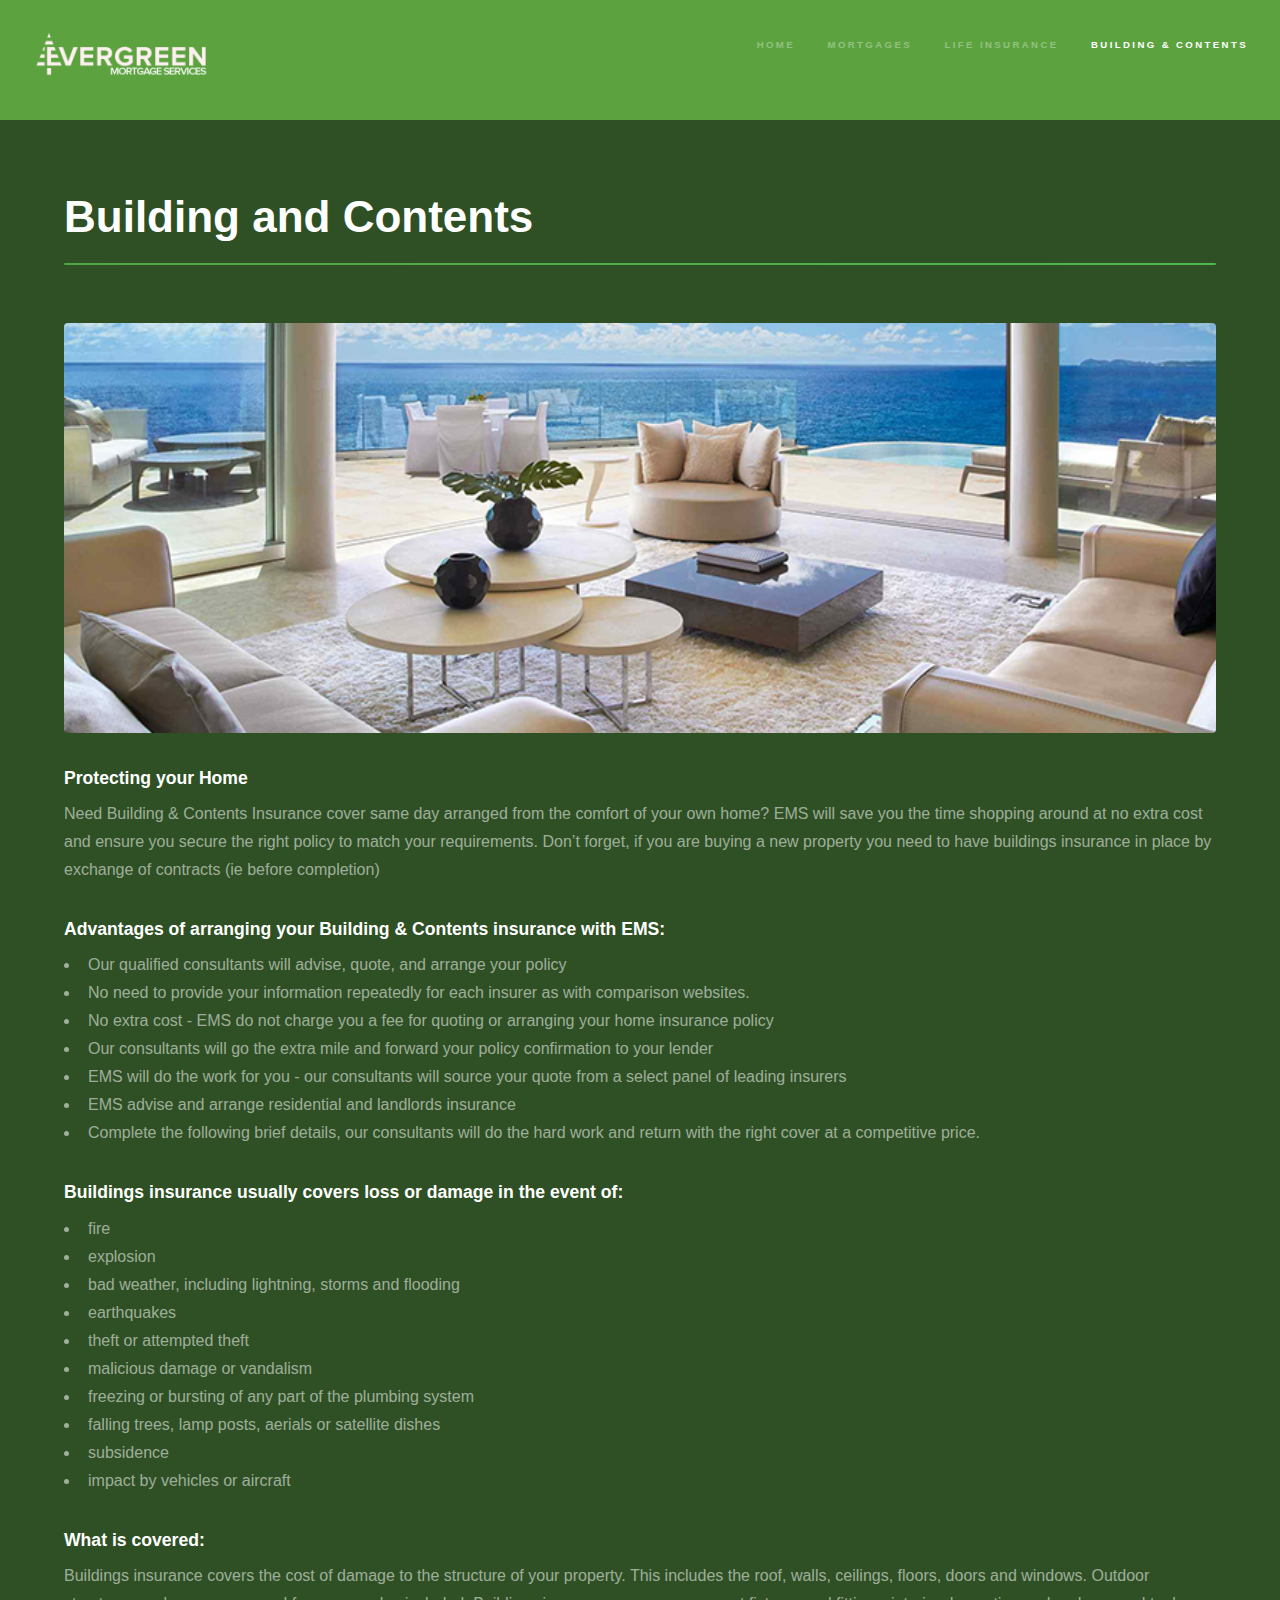
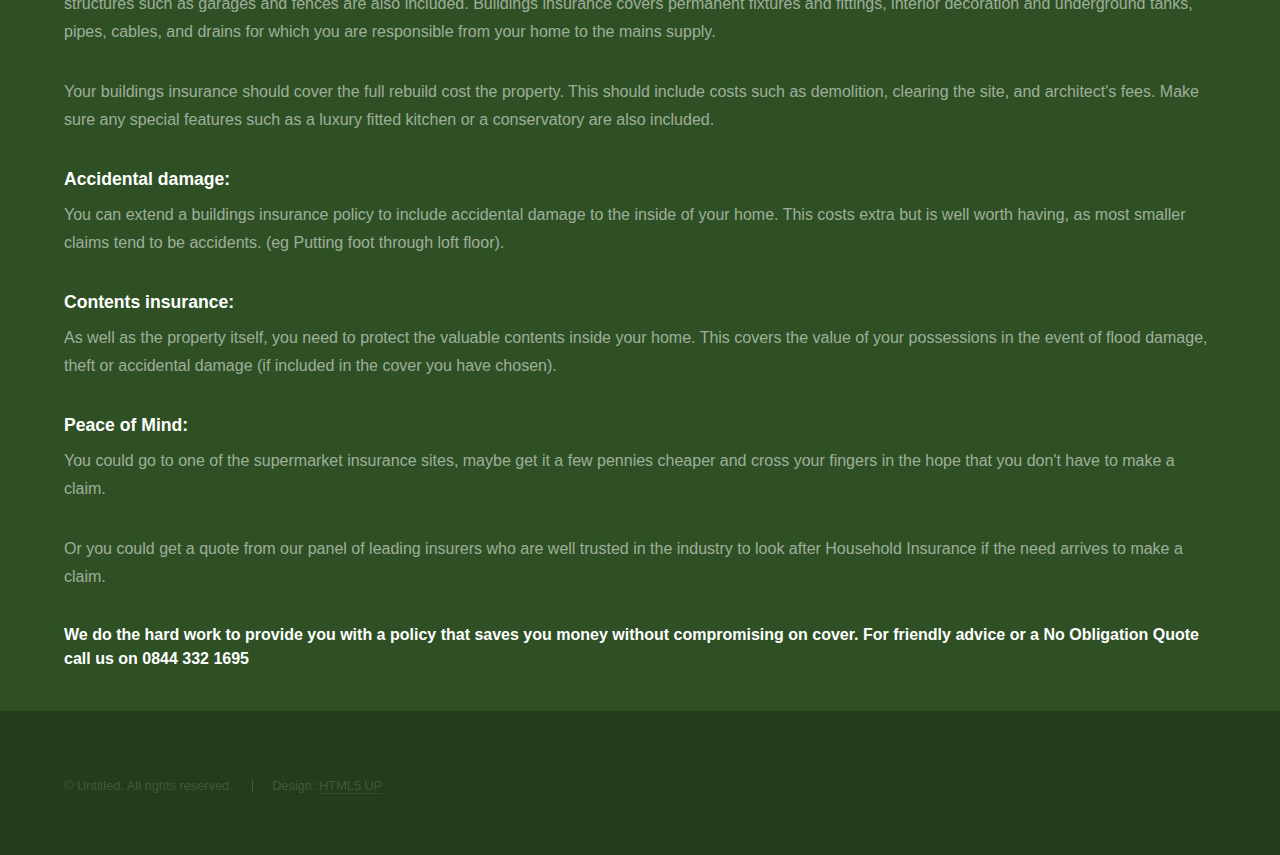
==== Building&contents.html @ db860b13 "Update to finished site" ====
<!DOCTYPE HTML>
<!--
	Hyperspace by HTML5 UP
	html5up.net | @ajlkn
	Free for personal and commercial use under the CCA 3.0 license (html5up.net/license)
-->
<html>
	<head>
		<title>Evergreenms - Mortgages</title>
		<meta charset="utf-8" />
		<meta name="viewport" content="width=device-width, initial-scale=1, user-scalable=no" />
		<link rel="stylesheet" href="assets/css/main.css" />
		<noscript><link rel="stylesheet" href="assets/css/noscript.css" /></noscript>
	</head>
	<body class="is-preload">

		<!-- Header -->
			<header id="header">
				<a href="index.html" class="title"><img src="images/Evergreenlogo.png"></a>
				<nav>
					<ul>
						<li><a href="index.html">Home</a></li>
						<li><a href="Mortgages.html">Mortgages</a></li>
						<li><a href="lifeinsurance.html">Life Insurance</a></li>
						<li><a href="Building&contents.html"  class="active">Building & Contents</a></li>
					</ul>
				</nav>
			</header>
 
		<!-- Wrapper -->
			<div id="wrapper">

				<!-- Main -->
					<section id="main" class="wrapper">
						<div class="inner">
							<h1 class="major">Building and Contents</h1>
							<span class="image fit"><img src="images/Buildingpic.jpg" alt="" /></span>
							<h3>Protecting your Home</h3>
							<p>Need Building & Contents Insurance cover same day arranged from the comfort of your own home?
							EMS will save you the time shopping around at no extra cost and ensure you secure the right policy to match your requirements.
							Don’t forget, if you are buying a new property you need to have buildings insurance in place by exchange of contracts (ie before completion)</p>
							<h3>Advantages of arranging your Building & Contents insurance with EMS:</h3>
							<ul>
								<li>Our qualified consultants will advise, quote, and arrange your policy</li>
								<li>No need to provide your information repeatedly for each insurer as with comparison websites.</li>
								<li>No extra cost - EMS do not charge you a fee for quoting or arranging your home insurance policy</li>
								<li>Our consultants will go the extra mile and forward your policy confirmation to your lender</li>
								<li>EMS will do the work for you - our consultants will source your quote from a select panel of leading insurers</li>
								<li>EMS advise and arrange residential and landlords insurance </li>
								<li>Complete the following brief details, our consultants will do the hard work and return with the right cover at a competitive price.</li>
							</ul>
							<h3>Buildings insurance usually covers loss or damage in the event of:</h3>
							<ul>
								<li>fire</li>
								<li>explosion</li>
								<li>bad weather, including lightning, storms and flooding</li>
								<li>earthquakes</li>
								<li>theft or attempted theft</li>
								<li>malicious damage or vandalism</li>
								<li>freezing or bursting of any part of the plumbing system</li>
								<li>falling trees, lamp posts, aerials or satellite dishes</li>
								<li>subsidence</li>
								<li>impact by vehicles or aircraft</li>
							</ul>
							<h3>What is covered:</h3>
							<p>Buildings insurance covers the cost of damage to the structure of your property. This includes the roof, walls, ceilings, floors, doors and windows. Outdoor structures such as garages and fences are also included.  Buildings insurance covers permanent fixtures and fittings, interior decoration and underground tanks, pipes, cables, and drains for which you are responsible from your home to the mains supply.</p>
							<p>Your buildings insurance should cover the full rebuild cost the property. This should include costs such as demolition, clearing the site, and architect's fees. Make sure any special features such as a luxury fitted kitchen or a conservatory are also included.</p>
							<h3>Accidental damage:</h3>
							<p>You can extend a buildings insurance policy to include accidental damage to the inside of your home. This costs extra but is well worth having, as most smaller claims tend to be accidents. (eg Putting foot through loft floor). </p>
							<h3>Contents insurance:</h3>
							<p>As well as the property itself, you need to protect the valuable contents inside your home. This covers the value of your possessions in the event of flood damage, theft or accidental damage (if included in the cover you have chosen).</p>
							<h3>Peace of Mind:</h3>
							<p>You could go to one of the supermarket insurance sites, maybe get it a few pennies cheaper and cross your fingers in the hope that you don't have to make a claim.</p>
							<p>Or you could get a quote from our panel of leading insurers who are well trusted in the industry to look after Household Insurance if the need arrives to make a claim.</p>
							<h4>We do the hard work to provide you with a policy that saves you money without compromising on cover. For friendly advice or a No Obligation Quote call us on 0844 332 1695</h4>
						</div>
					</section>

			</div>

		<!-- Footer -->
			<footer id="footer" class="wrapper alt">
				<div class="inner">
					<ul class="menu">
						<li>&copy; Untitled. All rights reserved.</li><li>Design: <a href="http://html5up.net">HTML5 UP</a></li>
					</ul>
				</div>
			</footer>

		<!-- Scripts -->
			<script src="assets/js/jquery.min.js"></script>
			<script src="assets/js/jquery.scrollex.min.js"></script>
			<script src="assets/js/jquery.scrolly.min.js"></script>
			<script src="assets/js/browser.min.js"></script>
			<script src="assets/js/breakpoints.min.js"></script>
			<script src="assets/js/util.js"></script>
			<script src="assets/js/main.js"></script>

	</body>
</html>
---- assets/css/main.css ----
@import url(fontawesome-all.min.css);

/*
	Hyperspace by HTML5 UP
	html5up.net | @ajlkn
	Free for personal and commercial use under the CCA 3.0 license (html5up.net/license)
*/

html, body, div, span, applet, object,
iframe, h1, h2, h3, h4, h5, h6, p, blockquote,
pre, a, abbr, acronym, address, big, cite,
code, del, dfn, em, img, ins, kbd, q, s, samp,
small, strike, strong, sub, sup, tt, var, b,
u, i, center, dl, dt, dd, ol, ul, li, fieldset,
form, label, legend, table, caption, tbody,
tfoot, thead, tr, th, td, article, aside,
canvas, details, embed, figure, figcaption,
footer, header, hgroup, menu, nav, output, ruby,
section, summary, time, mark, audio, video {
	margin: 0;
	padding: 0;
	border: 0;
	font-size: 100%;
	font: inherit;
	vertical-align: baseline;}

article, aside, details, figcaption, figure,
footer, header, hgroup, menu, nav, section {
	display: block;}

body {
	line-height: 1;
}

ol, ul {
	list-style: none;
}

blockquote, q {
	quotes: none;
}

	blockquote:before, blockquote:after, q:before, q:after {
		content: '';
		content: none;
	}

table {
	border-collapse: collapse;
	border-spacing: 0;
}

body {
	-webkit-text-size-adjust: none;
}

mark {
	background-color: transparent;
	color: inherit;
}

input::-moz-focus-inner {
	border: 0;
	padding: 0;
}

input, select, textarea {
	-moz-appearance: none;
	-webkit-appearance: none;
	-ms-appearance: none;
	appearance: none;
}

/* Basic */

	@-ms-viewport {
		width: device-width;
	}

	body {
		-ms-overflow-style: scrollbar;
	}

	@media screen and (max-width: 480px) {

		html, body {
			min-width: 320px;
		}

	}

	html {
		box-sizing: border-box;
	}

	*, *:before, *:after {
		box-sizing: inherit;
	}

	body {
		background: #2e5024;
	}

		body.is-preload *, body.is-preload *:before, body.is-preload *:after {
			-moz-animation: none !important;
			-webkit-animation: none !important;
			-ms-animation: none !important;
			animation: none !important;
			-moz-transition: none !important;
			-webkit-transition: none !important;
			-ms-transition: none !important;
			transition: none !important;
		}

/* Type */

	body, input, select, textarea {
		color: rgba(255, 255, 255, 0.55);
		font-family: Arial, Helvetica, sans-serif;
		font-size: 16.5pt;
		font-weight: normal;
		line-height: 1.75;
	}

		@media screen and (max-width: 1680px) {

			body, input, select, textarea {
				font-size: 13pt;
			}

		}

		@media screen and (max-width: 1280px) {

			body, input, select, textarea {
				font-size: 12pt;
			}

		}

		@media screen and (max-width: 360px) {

			body, input, select, textarea {
				font-size: 11pt;
			}

		}

	a {
		-moz-transition: color 0.2s ease, border-bottom-color 0.2s ease;
		-webkit-transition: color 0.2s ease, border-bottom-color 0.2s ease;
		-ms-transition: color 0.2s ease, border-bottom-color 0.2s ease;
		transition: color 0.2s ease, border-bottom-color 0.2s ease;
		border-bottom: dotted 1px rgba(255, 255, 255, 0.35);
		color: inherit;
		text-decoration: none;
	}

		a:hover {
			border-bottom-color: transparent;
			color: #ffffff;
		}

	strong, b {
		color: #ffffff;
		font-weight: bold;
	}

	em, i {
		font-style: italic;
	}

	p {
		margin: 0 0 2em 0;
	}

	h1, h2, h3, h4, h5, h6 {
		color: #ffffff;
		font-weight: bold;
		line-height: 1.5;
		margin: 0 0 0.5em 0;
	}

		h1 a, h2 a, h3 a, h4 a, h5 a, h6 a {
			color: inherit;
			text-decoration: none;
		}

	h1 {
		font-size: 2.75em;
	}

		h1.major {
			margin: 0 0 1.3em 0;
			position: relative;
			padding-bottom: 0.35em;
		}

			h1.major:after {
				background-image: -moz-linear-gradient(to right, #4ea642, #50b74e);
				background-image: -webkit-linear-gradient(to right, #4ea642, #50b74e);
				background-image: -ms-linear-gradient(to right, #4ea642,#50b74e);
				background-image: linear-gradient(to right, #4ea642, #50b74e);
				-moz-transition: max-width 0.2s ease;
				-webkit-transition: max-width 0.2s ease;
				-ms-transition: max-width 0.2s ease;
				transition: max-width 0.2s ease;
				border-radius: 0.2em;
				bottom: 0;
				content: '';
				height: 0.05em;
				position: absolute;
				right: 0;
				width: 100%;
			}

	h2 {
		font-size: 1.75em;
	}

	h3 {
		font-size: 1.1em;
	}

	h4 {
		font-size: 1em;
	}

	h5 {
		font-size: 0.8em;
	}

	h6 {
		font-size: 0.6em;
	}

	@media screen and (max-width: 736px) {

		h1 {
			font-size: 2em;
		}

		h2 {
			font-size: 1.25em;
		}

		h3 {
			font-size: 1em;
		}

		h4 {
			font-size: 0.8em;
		}

		h5 {
			font-size: 0.6em;
		}

		h6 {
			font-size: 0.6em;
		}

	}

	sub {
		font-size: 0.8em;
		position: relative;
		top: 0.5em;
	}

	sup {
		font-size: 0.8em;
		position: relative;
		top: -0.5em;
	}

	blockquote {
		border-left: solid 4px rgba(255, 255, 255, 0.15);
		font-style: italic;
		margin: 0 0 2em 0;
		padding: 0.5em 0 0.5em 2em;
	}

	code {
		background: rgba(255, 255, 255, 0.05);
		border-radius: 0.25em;
		border: solid 1px rgba(255, 255, 255, 0.15);
		font-family: "Courier New", monospace;
		font-size: 0.9em;
		margin: 0 0.25em;
		padding: 0.25em 0.65em;
	}

	pre {
		-webkit-overflow-scrolling: touch;
		font-family: "Courier New", monospace;
		font-size: 0.9em;
		margin: 0 0 2em 0;
	}

		pre code {
			display: block;
			line-height: 1.75em;
			padding: 1em 1.5em;
			overflow-x: auto;
		}

	hr {
		border: 0;
		border-bottom: solid 1px rgba(255, 255, 255, 0.15);
		margin: 2em 0;
	}

		hr.major {
			margin: 3em 0;
		}

	.align-left {
		text-align: left;
	}

	.align-center {
		text-align: center;
	}

	.align-right {
		text-align: right;
	}

/* Row */

	.row {
		display: flex;
		flex-wrap: wrap;
		box-sizing: border-box;
		align-items: stretch;
	}

		.row > * {
			box-sizing: border-box;
		}

		.row.gtr-uniform > * > :last-child {
			margin-bottom: 0;
		}

		.row.aln-left {
			justify-content: flex-start;
		}

		.row.aln-center {
			justify-content: center;
		}

		.row.aln-right {
			justify-content: flex-end;
		}

		.row.aln-top {
			align-items: flex-start;
		}

		.row.aln-middle {
			align-items: center;
		}

		.row.aln-bottom {
			align-items: flex-end;
		}

		.row > .imp {
			order: -1;
		}

		.row > .col-1 {
			width: 8.33333%;
		}

		.row > .off-1 {
			margin-left: 8.33333%;
		}

		.row > .col-2 {
			width: 16.66667%;
		}

		.row > .off-2 {
			margin-left: 16.66667%;
		}

		.row > .col-3 {
			width: 25%;
		}

		.row > .off-3 {
			margin-left: 25%;
		}

		.row > .col-4 {
			width: 33.33333%;
		}

		.row > .off-4 {
			margin-left: 33.33333%;
		}

		.row > .col-5 {
			width: 41.66667%;
		}

		.row > .off-5 {
			margin-left: 41.66667%;
		}

		.row > .col-6 {
			width: 50%;
		}

		.row > .off-6 {
			margin-left: 50%;
		}

		.row > .col-7 {
			width: 58.33333%;
		}

		.row > .off-7 {
			margin-left: 58.33333%;
		}

		.row > .col-8 {
			width: 66.66667%;
		}

		.row > .off-8 {
			margin-left: 66.66667%;
		}

		.row > .col-9 {
			width: 75%;
		}

		.row > .off-9 {
			margin-left: 75%;
		}

		.row > .col-10 {
			width: 83.33333%;
		}

		.row > .off-10 {
			margin-left: 83.33333%;
		}

		.row > .col-11 {
			width: 91.66667%;
		}

		.row > .off-11 {
			margin-left: 91.66667%;
		}

		.row > .col-12 {
			width: 100%;
		}

		.row > .off-12 {
			margin-left: 100%;
		}

		.row.gtr-0 {
			margin-top: 0;
			margin-left: 0em;
		}

			.row.gtr-0 > * {
				padding: 0 0 0 0em;
			}

			.row.gtr-0.gtr-uniform {
				margin-top: 0em;
			}

				.row.gtr-0.gtr-uniform > * {
					padding-top: 0em;
				}

		.row.gtr-25 {
			margin-top: 0;
			margin-left: -0.375em;
		}

			.row.gtr-25 > * {
				padding: 0 0 0 0.375em;
			}

			.row.gtr-25.gtr-uniform {
				margin-top: -0.375em;
			}

				.row.gtr-25.gtr-uniform > * {
					padding-top: 0.375em;
				}

		.row.gtr-50 {
			margin-top: 0;
			margin-left: -0.75em;
		}

			.row.gtr-50 > * {
				padding: 0 0 0 0.75em;
			}

			.row.gtr-50.gtr-uniform {
				margin-top: -0.75em;
			}

				.row.gtr-50.gtr-uniform > * {
					padding-top: 0.75em;
				}

		.row {
			margin-top: 0;
			margin-left: -1.5em;
		}

			.row > * {
				padding: 0 0 0 1.5em;
			}

			.row.gtr-uniform {
				margin-top: -1.5em;
			}

				.row.gtr-uniform > * {
					padding-top: 1.5em;
				}

		.row.gtr-150 {
			margin-top: 0;
			margin-left: -2.25em;
		}

			.row.gtr-150 > * {
				padding: 0 0 0 2.25em;
			}

			.row.gtr-150.gtr-uniform {
				margin-top: -2.25em;
			}

				.row.gtr-150.gtr-uniform > * {
					padding-top: 2.25em;
				}

		.row.gtr-200 {
			margin-top: 0;
			margin-left: -3em;
		}

			.row.gtr-200 > * {
				padding: 0 0 0 3em;
			}

			.row.gtr-200.gtr-uniform {
				margin-top: -3em;
			}

				.row.gtr-200.gtr-uniform > * {
					padding-top: 3em;
				}

		@media screen and (max-width: 1680px) {

			.row {
				display: flex;
				flex-wrap: wrap;
				box-sizing: border-box;
				align-items: stretch;
			}

				.row > * {
					box-sizing: border-box;
				}

				.row.gtr-uniform > * > :last-child {
					margin-bottom: 0;
				}

				.row.aln-left {
					justify-content: flex-start;
				}

				.row.aln-center {
					justify-content: center;
				}

				.row.aln-right {
					justify-content: flex-end;
				}

				.row.aln-top {
					align-items: flex-start;
				}

				.row.aln-middle {
					align-items: center;
				}

				.row.aln-bottom {
					align-items: flex-end;
				}

				.row > .imp-xlarge {
					order: -1;
				}

				.row > .col-1-xlarge {
					width: 8.33333%;
				}

				.row > .off-1-xlarge {
					margin-left: 8.33333%;
				}

				.row > .col-2-xlarge {
					width: 16.66667%;
				}

				.row > .off-2-xlarge {
					margin-left: 16.66667%;
				}

				.row > .col-3-xlarge {
					width: 25%;
				}

				.row > .off-3-xlarge {
					margin-left: 25%;
				}

				.row > .col-4-xlarge {
					width: 33.33333%;
				}

				.row > .off-4-xlarge {
					margin-left: 33.33333%;
				}

				.row > .col-5-xlarge {
					width: 41.66667%;
				}

				.row > .off-5-xlarge {
					margin-left: 41.66667%;
				}

				.row > .col-6-xlarge {
					width: 50%;
				}

				.row > .off-6-xlarge {
					margin-left: 50%;
				}

				.row > .col-7-xlarge {
					width: 58.33333%;
				}

				.row > .off-7-xlarge {
					margin-left: 58.33333%;
				}

				.row > .col-8-xlarge {
					width: 66.66667%;
				}

				.row > .off-8-xlarge {
					margin-left: 66.66667%;
				}

				.row > .col-9-xlarge {
					width: 75%;
				}

				.row > .off-9-xlarge {
					margin-left: 75%;
				}

				.row > .col-10-xlarge {
					width: 83.33333%;
				}

				.row > .off-10-xlarge {
					margin-left: 83.33333%;
				}

				.row > .col-11-xlarge {
					width: 91.66667%;
				}

				.row > .off-11-xlarge {
					margin-left: 91.66667%;
				}

				.row > .col-12-xlarge {
					width: 100%;
				}

				.row > .off-12-xlarge {
					margin-left: 100%;
				}

				.row.gtr-0 {
					margin-top: 0;
					margin-left: 0em;
				}

					.row.gtr-0 > * {
						padding: 0 0 0 0em;
					}

					.row.gtr-0.gtr-uniform {
						margin-top: 0em;
					}

						.row.gtr-0.gtr-uniform > * {
							padding-top: 0em;
						}

				.row.gtr-25 {
					margin-top: 0;
					margin-left: -0.375em;
				}

					.row.gtr-25 > * {
						padding: 0 0 0 0.375em;
					}

					.row.gtr-25.gtr-uniform {
						margin-top: -0.375em;
					}

						.row.gtr-25.gtr-uniform > * {
							padding-top: 0.375em;
						}

				.row.gtr-50 {
					margin-top: 0;
					margin-left: -0.75em;
				}

					.row.gtr-50 > * {
						padding: 0 0 0 0.75em;
					}

					.row.gtr-50.gtr-uniform {
						margin-top: -0.75em;
					}

						.row.gtr-50.gtr-uniform > * {
							padding-top: 0.75em;
						}

				.row {
					margin-top: 0;
					margin-left: -1.5em;
				}

					.row > * {
						padding: 0 0 0 1.5em;
					}

					.row.gtr-uniform {
						margin-top: -1.5em;
					}

						.row.gtr-uniform > * {
							padding-top: 1.5em;
						}

				.row.gtr-150 {
					margin-top: 0;
					margin-left: -2.25em;
				}

					.row.gtr-150 > * {
						padding: 0 0 0 2.25em;
					}

					.row.gtr-150.gtr-uniform {
						margin-top: -2.25em;
					}

						.row.gtr-150.gtr-uniform > * {
							padding-top: 2.25em;
						}

				.row.gtr-200 {
					margin-top: 0;
					margin-left: -3em;
				}

					.row.gtr-200 > * {
						padding: 0 0 0 3em;
					}

					.row.gtr-200.gtr-uniform {
						margin-top: -3em;
					}

						.row.gtr-200.gtr-uniform > * {
							padding-top: 3em;
						}

		}

		@media screen and (max-width: 1280px) {

			.row {
				display: flex;
				flex-wrap: wrap;
				box-sizing: border-box;
				align-items: stretch;
			}

				.row > * {
					box-sizing: border-box;
				}

				.row.gtr-uniform > * > :last-child {
					margin-bottom: 0;
				}

				.row.aln-left {
					justify-content: flex-start;
				}

				.row.aln-center {
					justify-content: center;
				}

				.row.aln-right {
					justify-content: flex-end;
				}

				.row.aln-top {
					align-items: flex-start;
				}

				.row.aln-middle {
					align-items: center;
				}

				.row.aln-bottom {
					align-items: flex-end;
				}

				.row > .imp-large {
					order: -1;
				}

				.row > .col-1-large {
					width: 8.33333%;
				}

				.row > .off-1-large {
					margin-left: 8.33333%;
				}

				.row > .col-2-large {
					width: 16.66667%;
				}

				.row > .off-2-large {
					margin-left: 16.66667%;
				}

				.row > .col-3-large {
					width: 25%;
				}

				.row > .off-3-large {
					margin-left: 25%;
				}

				.row > .col-4-large {
					width: 33.33333%;
				}

				.row > .off-4-large {
					margin-left: 33.33333%;
				}

				.row > .col-5-large {
					width: 41.66667%;
				}

				.row > .off-5-large {
					margin-left: 41.66667%;
				}

				.row > .col-6-large {
					width: 50%;
				}

				.row > .off-6-large {
					margin-left: 50%;
				}

				.row > .col-7-large {
					width: 58.33333%;
				}

				.row > .off-7-large {
					margin-left: 58.33333%;
				}

				.row > .col-8-large {
					width: 66.66667%;
				}

				.row > .off-8-large {
					margin-left: 66.66667%;
				}

				.row > .col-9-large {
					width: 75%;
				}

				.row > .off-9-large {
					margin-left: 75%;
				}

				.row > .col-10-large {
					width: 83.33333%;
				}

				.row > .off-10-large {
					margin-left: 83.33333%;
				}

				.row > .col-11-large {
					width: 91.66667%;
				}

				.row > .off-11-large {
					margin-left: 91.66667%;
				}

				.row > .col-12-large {
					width: 100%;
				}

				.row > .off-12-large {
					margin-left: 100%;
				}

				.row.gtr-0 {
					margin-top: 0;
					margin-left: 0em;
				}

					.row.gtr-0 > * {
						padding: 0 0 0 0em;
					}

					.row.gtr-0.gtr-uniform {
						margin-top: 0em;
					}

						.row.gtr-0.gtr-uniform > * {
							padding-top: 0em;
						}

				.row.gtr-25 {
					margin-top: 0;
					margin-left: -0.375em;
				}

					.row.gtr-25 > * {
						padding: 0 0 0 0.375em;
					}

					.row.gtr-25.gtr-uniform {
						margin-top: -0.375em;
					}

						.row.gtr-25.gtr-uniform > * {
							padding-top: 0.375em;
						}

				.row.gtr-50 {
					margin-top: 0;
					margin-left: -0.75em;
				}

					.row.gtr-50 > * {
						padding: 0 0 0 0.75em;
					}

					.row.gtr-50.gtr-uniform {
						margin-top: -0.75em;
					}

						.row.gtr-50.gtr-uniform > * {
							padding-top: 0.75em;
						}

				.row {
					margin-top: 0;
					margin-left: -1.5em;
				}

					.row > * {
						padding: 0 0 0 1.5em;
					}

					.row.gtr-uniform {
						margin-top: -1.5em;
					}

						.row.gtr-uniform > * {
							padding-top: 1.5em;
						}

				.row.gtr-150 {
					margin-top: 0;
					margin-left: -2.25em;
				}

					.row.gtr-150 > * {
						padding: 0 0 0 2.25em;
					}

					.row.gtr-150.gtr-uniform {
						margin-top: -2.25em;
					}

						.row.gtr-150.gtr-uniform > * {
							padding-top: 2.25em;
						}

				.row.gtr-200 {
					margin-top: 0;
					margin-left: -3em;
				}

					.row.gtr-200 > * {
						padding: 0 0 0 3em;
					}

					.row.gtr-200.gtr-uniform {
						margin-top: -3em;
					}

						.row.gtr-200.gtr-uniform > * {
							padding-top: 3em;
						}

		}

		@media screen and (max-width: 980px) {

			.row {
				display: flex;
				flex-wrap: wrap;
				box-sizing: border-box;
				align-items: stretch;
			}

				.row > * {
					box-sizing: border-box;
				}

				.row.gtr-uniform > * > :last-child {
					margin-bottom: 0;
				}

				.row.aln-left {
					justify-content: flex-start;
				}

				.row.aln-center {
					justify-content: center;
				}

				.row.aln-right {
					justify-content: flex-end;
				}

				.row.aln-top {
					align-items: flex-start;
				}

				.row.aln-middle {
					align-items: center;
				}

				.row.aln-bottom {
					align-items: flex-end;
				}

				.row > .imp-medium {
					order: -1;
				}

				.row > .col-1-medium {
					width: 8.33333%;
				}

				.row > .off-1-medium {
					margin-left: 8.33333%;
				}

				.row > .col-2-medium {
					width: 16.66667%;
				}

				.row > .off-2-medium {
					margin-left: 16.66667%;
				}

				.row > .col-3-medium {
					width: 25%;
				}

				.row > .off-3-medium {
					margin-left: 25%;
				}

				.row > .col-4-medium {
					width: 33.33333%;
				}

				.row > .off-4-medium {
					margin-left: 33.33333%;
				}

				.row > .col-5-medium {
					width: 41.66667%;
				}

				.row > .off-5-medium {
					margin-left: 41.66667%;
				}

				.row > .col-6-medium {
					width: 50%;
				}

				.row > .off-6-medium {
					margin-left: 50%;
				}

				.row > .col-7-medium {
					width: 58.33333%;
				}

				.row > .off-7-medium {
					margin-left: 58.33333%;
				}

				.row > .col-8-medium {
					width: 66.66667%;
				}

				.row > .off-8-medium {
					margin-left: 66.66667%;
				}

				.row > .col-9-medium {
					width: 75%;
				}

				.row > .off-9-medium {
					margin-left: 75%;
				}

				.row > .col-10-medium {
					width: 83.33333%;
				}

				.row > .off-10-medium {
					margin-left: 83.33333%;
				}

				.row > .col-11-medium {
					width: 91.66667%;
				}

				.row > .off-11-medium {
					margin-left: 91.66667%;
				}

				.row > .col-12-medium {
					width: 100%;
				}

				.row > .off-12-medium {
					margin-left: 100%;
				}

				.row.gtr-0 {
					margin-top: 0;
					margin-left: 0em;
				}

					.row.gtr-0 > * {
						padding: 0 0 0 0em;
					}

					.row.gtr-0.gtr-uniform {
						margin-top: 0em;
					}

						.row.gtr-0.gtr-uniform > * {
							padding-top: 0em;
						}

				.row.gtr-25 {
					margin-top: 0;
					margin-left: -0.375em;
				}

					.row.gtr-25 > * {
						padding: 0 0 0 0.375em;
					}

					.row.gtr-25.gtr-uniform {
						margin-top: -0.375em;
					}

						.row.gtr-25.gtr-uniform > * {
							padding-top: 0.375em;
						}

				.row.gtr-50 {
					margin-top: 0;
					margin-left: -0.75em;
				}

					.row.gtr-50 > * {
						padding: 0 0 0 0.75em;
					}

					.row.gtr-50.gtr-uniform {
						margin-top: -0.75em;
					}

						.row.gtr-50.gtr-uniform > * {
							padding-top: 0.75em;
						}

				.row {
					margin-top: 0;
					margin-left: -1.5em;
				}

					.row > * {
						padding: 0 0 0 1.5em;
					}

					.row.gtr-uniform {
						margin-top: -1.5em;
					}

						.row.gtr-uniform > * {
							padding-top: 1.5em;
						}

				.row.gtr-150 {
					margin-top: 0;
					margin-left: -2.25em;
				}

					.row.gtr-150 > * {
						padding: 0 0 0 2.25em;
					}

					.row.gtr-150.gtr-uniform {
						margin-top: -2.25em;
					}

						.row.gtr-150.gtr-uniform > * {
							padding-top: 2.25em;
						}

				.row.gtr-200 {
					margin-top: 0;
					margin-left: -3em;
				}

					.row.gtr-200 > * {
						padding: 0 0 0 3em;
					}

					.row.gtr-200.gtr-uniform {
						margin-top: -3em;
					}

						.row.gtr-200.gtr-uniform > * {
							padding-top: 3em;
						}

		}

		@media screen and (max-width: 736px) {

			.row {
				display: flex;
				flex-wrap: wrap;
				box-sizing: border-box;
				align-items: stretch;
			}

				.row > * {
					box-sizing: border-box;
				}

				.row.gtr-uniform > * > :last-child {
					margin-bottom: 0;
				}

				.row.aln-left {
					justify-content: flex-start;
				}

				.row.aln-center {
					justify-content: center;
				}

				.row.aln-right {
					justify-content: flex-end;
				}

				.row.aln-top {
					align-items: flex-start;
				}

				.row.aln-middle {
					align-items: center;
				}

				.row.aln-bottom {
					align-items: flex-end;
				}

				.row > .imp-small {
					order: -1;
				}

				.row > .col-1-small {
					width: 8.33333%;
				}

				.row > .off-1-small {
					margin-left: 8.33333%;
				}

				.row > .col-2-small {
					width: 16.66667%;
				}

				.row > .off-2-small {
					margin-left: 16.66667%;
				}

				.row > .col-3-small {
					width: 25%;
				}

				.row > .off-3-small {
					margin-left: 25%;
				}

				.row > .col-4-small {
					width: 33.33333%;
				}

				.row > .off-4-small {
					margin-left: 33.33333%;
				}

				.row > .col-5-small {
					width: 41.66667%;
				}

				.row > .off-5-small {
					margin-left: 41.66667%;
				}

				.row > .col-6-small {
					width: 50%;
				}

				.row > .off-6-small {
					margin-left: 50%;
				}

				.row > .col-7-small {
					width: 58.33333%;
				}

				.row > .off-7-small {
					margin-left: 58.33333%;
				}

				.row > .col-8-small {
					width: 66.66667%;
				}

				.row > .off-8-small {
					margin-left: 66.66667%;
				}

				.row > .col-9-small {
					width: 75%;
				}

				.row > .off-9-small {
					margin-left: 75%;
				}

				.row > .col-10-small {
					width: 83.33333%;
				}

				.row > .off-10-small {
					margin-left: 83.33333%;
				}

				.row > .col-11-small {
					width: 91.66667%;
				}

				.row > .off-11-small {
					margin-left: 91.66667%;
				}

				.row > .col-12-small {
					width: 100%;
				}

				.row > .off-12-small {
					margin-left: 100%;
				}

				.row.gtr-0 {
					margin-top: 0;
					margin-left: 0em;
				}

					.row.gtr-0 > * {
						padding: 0 0 0 0em;
					}

					.row.gtr-0.gtr-uniform {
						margin-top: 0em;
					}

						.row.gtr-0.gtr-uniform > * {
							padding-top: 0em;
						}

				.row.gtr-25 {
					margin-top: 0;
					margin-left: -0.375em;
				}

					.row.gtr-25 > * {
						padding: 0 0 0 0.375em;
					}

					.row.gtr-25.gtr-uniform {
						margin-top: -0.375em;
					}

						.row.gtr-25.gtr-uniform > * {
							padding-top: 0.375em;
						}

				.row.gtr-50 {
					margin-top: 0;
					margin-left: -0.75em;
				}

					.row.gtr-50 > * {
						padding: 0 0 0 0.75em;
					}

					.row.gtr-50.gtr-uniform {
						margin-top: -0.75em;
					}

						.row.gtr-50.gtr-uniform > * {
							padding-top: 0.75em;
						}

				.row {
					margin-top: 0;
					margin-left: -1.5em;
				}

					.row > * {
						padding: 0 0 0 1.5em;
					}

					.row.gtr-uniform {
						margin-top: -1.5em;
					}

						.row.gtr-uniform > * {
							padding-top: 1.5em;
						}

				.row.gtr-150 {
					margin-top: 0;
					margin-left: -2.25em;
				}

					.row.gtr-150 > * {
						padding: 0 0 0 2.25em;
					}

					.row.gtr-150.gtr-uniform {
						margin-top: -2.25em;
					}

						.row.gtr-150.gtr-uniform > * {
							padding-top: 2.25em;
						}

				.row.gtr-200 {
					margin-top: 0;
					margin-left: -3em;
				}

					.row.gtr-200 > * {
						padding: 0 0 0 3em;
					}

					.row.gtr-200.gtr-uniform {
						margin-top: -3em;
					}

						.row.gtr-200.gtr-uniform > * {
							padding-top: 3em;
						}

		}

		@media screen and (max-width: 480px) {

			.row {
				display: flex;
				flex-wrap: wrap;
				box-sizing: border-box;
				align-items: stretch;
			}

				.row > * {
					box-sizing: border-box;
				}

				.row.gtr-uniform > * > :last-child {
					margin-bottom: 0;
				}

				.row.aln-left {
					justify-content: flex-start;
				}

				.row.aln-center {
					justify-content: center;
				}

				.row.aln-right {
					justify-content: flex-end;
				}

				.row.aln-top {
					align-items: flex-start;
				}

				.row.aln-middle {
					align-items: center;
				}

				.row.aln-bottom {
					align-items: flex-end;
				}

				.row > .imp-xsmall {
					order: -1;
				}

				.row > .col-1-xsmall {
					width: 8.33333%;
				}

				.row > .off-1-xsmall {
					margin-left: 8.33333%;
				}

				.row > .col-2-xsmall {
					width: 16.66667%;
				}

				.row > .off-2-xsmall {
					margin-left: 16.66667%;
				}

				.row > .col-3-xsmall {
					width: 25%;
				}

				.row > .off-3-xsmall {
					margin-left: 25%;
				}

				.row > .col-4-xsmall {
					width: 33.33333%;
				}

				.row > .off-4-xsmall {
					margin-left: 33.33333%;
				}

				.row > .col-5-xsmall {
					width: 41.66667%;
				}

				.row > .off-5-xsmall {
					margin-left: 41.66667%;
				}

				.row > .col-6-xsmall {
					width: 50%;
				}

				.row > .off-6-xsmall {
					margin-left: 50%;
				}

				.row > .col-7-xsmall {
					width: 58.33333%;
				}

				.row > .off-7-xsmall {
					margin-left: 58.33333%;
				}

				.row > .col-8-xsmall {
					width: 66.66667%;
				}

				.row > .off-8-xsmall {
					margin-left: 66.66667%;
				}

				.row > .col-9-xsmall {
					width: 75%;
				}

				.row > .off-9-xsmall {
					margin-left: 75%;
				}

				.row > .col-10-xsmall {
					width: 83.33333%;
				}

				.row > .off-10-xsmall {
					margin-left: 83.33333%;
				}

				.row > .col-11-xsmall {
					width: 91.66667%;
				}

				.row > .off-11-xsmall {
					margin-left: 91.66667%;
				}

				.row > .col-12-xsmall {
					width: 100%;
				}

				.row > .off-12-xsmall {
					margin-left: 100%;
				}

				.row.gtr-0 {
					margin-top: 0;
					margin-left: 0em;
				}

					.row.gtr-0 > * {
						padding: 0 0 0 0em;
					}

					.row.gtr-0.gtr-uniform {
						margin-top: 0em;
					}

						.row.gtr-0.gtr-uniform > * {
							padding-top: 0em;
						}

				.row.gtr-25 {
					margin-top: 0;
					margin-left: -0.375em;
				}

					.row.gtr-25 > * {
						padding: 0 0 0 0.375em;
					}

					.row.gtr-25.gtr-uniform {
						margin-top: -0.375em;
					}

						.row.gtr-25.gtr-uniform > * {
							padding-top: 0.375em;
						}

				.row.gtr-50 {
					margin-top: 0;
					margin-left: -0.75em;
				}

					.row.gtr-50 > * {
						padding: 0 0 0 0.75em;
					}

					.row.gtr-50.gtr-uniform {
						margin-top: -0.75em;
					}

						.row.gtr-50.gtr-uniform > * {
							padding-top: 0.75em;
						}

				.row {
					margin-top: 0;
					margin-left: -1.5em;
				}

					.row > * {
						padding: 0 0 0 1.5em;
					}

					.row.gtr-uniform {
						margin-top: -1.5em;
					}

						.row.gtr-uniform > * {
							padding-top: 1.5em;
						}

				.row.gtr-150 {
					margin-top: 0;
					margin-left: -2.25em;
				}

					.row.gtr-150 > * {
						padding: 0 0 0 2.25em;
					}

					.row.gtr-150.gtr-uniform {
						margin-top: -2.25em;
					}

						.row.gtr-150.gtr-uniform > * {
							padding-top: 2.25em;
						}

				.row.gtr-200 {
					margin-top: 0;
					margin-left: -3em;
				}

					.row.gtr-200 > * {
						padding: 0 0 0 3em;
					}

					.row.gtr-200.gtr-uniform {
						margin-top: -3em;
					}

						.row.gtr-200.gtr-uniform > * {
							padding-top: 3em;
						}

		}

/* Box */

	.box {
		border-radius: 0.25em;
		border: solid 1px rgba(255, 255, 255, 0.15);
		margin-bottom: 2em;
		padding: 1.5em;
	}

		.box > :last-child,
		.box > :last-child > :last-child,
		.box > :last-child > :last-child > :last-child {
			margin-bottom: 0;
		}

		.box.alt {
			border: 0;
			border-radius: 0;
			padding: 0;
		}

/* Button */

	input[type="submit"],
	input[type="reset"],
	input[type="button"],
	button,
	.button {
		-moz-appearance: none;
		-webkit-appearance: none;
		-ms-appearance: none;
		appearance: none;
		-moz-transition: border-color 0.2s ease;
		-webkit-transition: border-color 0.2s ease;
		-ms-transition: border-color 0.2s ease;
		transition: border-color 0.2s ease;
		background-color: transparent;
		border: solid 1px !important;
		border-color: rgba(255, 255, 255, 0.15) !important;
		border-radius: 3em;
		color: #ffffff !important;
		cursor: pointer;
		display: inline-block;
		font-size: 0.6em;
		font-weight: bold;
		height: calc(4.75em + 2px);
		letter-spacing: 0.25em;
		line-height: 4.75em;
		outline: 0;
		padding: 0 3.75em;
		position: relative;
		text-align: center;
		text-decoration: none;
		text-transform: uppercase;
		white-space: nowrap;
	}

		input[type="submit"]:after,
		input[type="reset"]:after,
		input[type="button"]:after,
		button:after,
		.button:after {
			-moz-transform: scale(0.25);
			-webkit-transform: scale(0.25);
			-ms-transform: scale(0.25);
			transform: scale(0.25);
			pointer-events: none;
			-moz-transition: opacity 0.2s ease, -moz-transform 0.2s ease;
			-webkit-transition: opacity 0.2s ease, -webkit-transform 0.2s ease;
			-ms-transition: opacity 0.2s ease, -ms-transform 0.2s ease;
			transition: opacity 0.2s ease, transform 0.2s ease;
			background: #ffffff;
			border-radius: 3em;
			content: '';
			height: 100%;
			left: 0;
			opacity: 0;
			position: absolute;
			top: 0;
			width: 100%;
		}

		input[type="submit"].icon:before,
		input[type="reset"].icon:before,
		input[type="button"].icon:before,
		button.icon:before,
		.button.icon:before {
			margin-right: 0.75em;
		}

		input[type="submit"].fit,
		input[type="reset"].fit,
		input[type="button"].fit,
		button.fit,
		.button.fit {
			width: 100%;
		}

		input[type="submit"].small,
		input[type="reset"].small,
		input[type="button"].small,
		button.small,
		.button.small {
			font-size: 0.4em;
		}

		input[type="submit"].large,
		input[type="reset"].large,
		input[type="button"].large,
		button.large,
		.button.large {
			font-size: 0.8em;
		}

		input[type="submit"].primary,
		input[type="reset"].primary,
		input[type="button"].primary,
		button.primary,
		.button.primary {
			background-color: #ffffff;
			color: ##2e5024 !important;
		}

			input[type="submit"].primary:after,
			input[type="reset"].primary:after,
			input[type="button"].primary:after,
			button.primary:after,
			.button.primary:after {
				display: none;
			}

		input[type="submit"].disabled, input[type="submit"]:disabled,
		input[type="reset"].disabled,
		input[type="reset"]:disabled,
		input[type="button"].disabled,
		input[type="button"]:disabled,
		button.disabled,
		button:disabled,
		.button.disabled,
		.button:disabled {
			cursor: default;
			opacity: 0.5;
			pointer-events: none;
		}

		input[type="submit"]:hover,
		input[type="reset"]:hover,
		input[type="button"]:hover,
		button:hover,
		.button:hover {
			border-color: rgba(255, 255, 255, 0.55) !important;
		}

			input[type="submit"]:hover:after,
			input[type="reset"]:hover:after,
			input[type="button"]:hover:after,
			button:hover:after,
			.button:hover:after {
				opacity: 0.05;
				-moz-transform: scale(1);
				-webkit-transform: scale(1);
				-ms-transform: scale(1);
				transform: scale(1);
			}

			input[type="submit"]:hover:active,
			input[type="reset"]:hover:active,
			input[type="button"]:hover:active,
			button:hover:active,
			.button:hover:active {
				border-color: #ffffff !important;
			}

				input[type="submit"]:hover:active:after,
				input[type="reset"]:hover:active:after,
				input[type="button"]:hover:active:after,
				button:hover:active:after,
				.button:hover:active:after {
					opacity: 0.1;
				}

/* Features */

	.features {
		display: -moz-flex;
		display: -webkit-flex;
		display: -ms-flex;
		display: flex;
		-moz-flex-wrap: wrap;
		-webkit-flex-wrap: wrap;
		-ms-flex-wrap: wrap;
		flex-wrap: wrap;
		border-radius: 0.25em;
		border: solid 1px rgba(255, 255, 255, 0.15);
		background: rgba(255, 255, 255, 0.05);
		margin: 0 0 2em 0;
	}

		.features section {
			padding: 3.5em 3em 1em 7em ;
			width: 50%;
			border-top: solid 1px rgba(255, 255, 255, 0.15);
			position: relative;
		}

			.features section:nth-child(-n + 2) {
				border-top-width: 0;
			}

			.features section:nth-child(2n) {
				border-left: solid 1px rgba(255, 255, 255, 0.15);
			}

			.features section .icon {
				-moz-transition: opacity 0.5s ease, -moz-transform 0.5s ease;
				-webkit-transition: opacity 0.5s ease, -webkit-transform 0.5s ease;
				-ms-transition: opacity 0.5s ease, -ms-transform 0.5s ease;
				transition: opacity 0.5s ease, transform 0.5s ease;
				-moz-transition-delay: 1s;
				-webkit-transition-delay: 1s;
				-ms-transition-delay: 1s;
				transition-delay: 1s;
				-moz-transform: scale(1);
				-webkit-transform: scale(1);
				-ms-transform: scale(1);
				transform: scale(1);
				position: absolute;
				left: 3em;
				top: 3em;
				opacity: 1;
			}

			.features section:nth-child(1) .icon {
				-moz-transition-delay: 0.15s;
				-webkit-transition-delay: 0.15s;
				-ms-transition-delay: 0.15s;
				transition-delay: 0.15s;
			}

			.features section:nth-child(2) .icon {
				-moz-transition-delay: 0.3s;
				-webkit-transition-delay: 0.3s;
				-ms-transition-delay: 0.3s;
				transition-delay: 0.3s;
			}

			.features section:nth-child(3) .icon {
				-moz-transition-delay: 0.45s;
				-webkit-transition-delay: 0.45s;
				-ms-transition-delay: 0.45s;
				transition-delay: 0.45s;
			}

			.features section:nth-child(4) .icon {
				-moz-transition-delay: 0.6s;
				-webkit-transition-delay: 0.6s;
				-ms-transition-delay: 0.6s;
				transition-delay: 0.6s;
			}

			.features section:nth-child(5) .icon {
				-moz-transition-delay: 0.75s;
				-webkit-transition-delay: 0.75s;
				-ms-transition-delay: 0.75s;
				transition-delay: 0.75s;
			}

			.features section:nth-child(6) .icon {
				-moz-transition-delay: 0.9s;
				-webkit-transition-delay: 0.9s;
				-ms-transition-delay: 0.9s;
				transition-delay: 0.9s;
			}

			.features section:nth-child(7) .icon {
				-moz-transition-delay: 1.05s;
				-webkit-transition-delay: 1.05s;
				-ms-transition-delay: 1.05s;
				transition-delay: 1.05s;
			}

			.features section:nth-child(8) .icon {
				-moz-transition-delay: 1.2s;
				-webkit-transition-delay: 1.2s;
				-ms-transition-delay: 1.2s;
				transition-delay: 1.2s;
			}

			.features section:nth-child(9) .icon {
				-moz-transition-delay: 1.35s;
				-webkit-transition-delay: 1.35s;
				-ms-transition-delay: 1.35s;
				transition-delay: 1.35s;
			}

			.features section:nth-child(10) .icon {
				-moz-transition-delay: 1.5s;
				-webkit-transition-delay: 1.5s;
				-ms-transition-delay: 1.5s;
				transition-delay: 1.5s;
			}

			.features section:nth-child(11) .icon {
				-moz-transition-delay: 1.65s;
				-webkit-transition-delay: 1.65s;
				-ms-transition-delay: 1.65s;
				transition-delay: 1.65s;
			}

			.features section:nth-child(12) .icon {
				-moz-transition-delay: 1.8s;
				-webkit-transition-delay: 1.8s;
				-ms-transition-delay: 1.8s;
				transition-delay: 1.8s;
			}

			.features section:nth-child(13) .icon {
				-moz-transition-delay: 1.95s;
				-webkit-transition-delay: 1.95s;
				-ms-transition-delay: 1.95s;
				transition-delay: 1.95s;
			}

			.features section:nth-child(14) .icon {
				-moz-transition-delay: 2.1s;
				-webkit-transition-delay: 2.1s;
				-ms-transition-delay: 2.1s;
				transition-delay: 2.1s;
			}

			.features section:nth-child(15) .icon {
				-moz-transition-delay: 2.25s;
				-webkit-transition-delay: 2.25s;
				-ms-transition-delay: 2.25s;
				transition-delay: 2.25s;
			}

			.features section:nth-child(16) .icon {
				-moz-transition-delay: 2.4s;
				-webkit-transition-delay: 2.4s;
				-ms-transition-delay: 2.4s;
				transition-delay: 2.4s;
			}

			.features section:nth-child(17) .icon {
				-moz-transition-delay: 2.55s;
				-webkit-transition-delay: 2.55s;
				-ms-transition-delay: 2.55s;
				transition-delay: 2.55s;
			}

			.features section:nth-child(18) .icon {
				-moz-transition-delay: 2.7s;
				-webkit-transition-delay: 2.7s;
				-ms-transition-delay: 2.7s;
				transition-delay: 2.7s;
			}

			.features section:nth-child(19) .icon {
				-moz-transition-delay: 2.85s;
				-webkit-transition-delay: 2.85s;
				-ms-transition-delay: 2.85s;
				transition-delay: 2.85s;
			}

			.features section:nth-child(20) .icon {
				-moz-transition-delay: 3s;
				-webkit-transition-delay: 3s;
				-ms-transition-delay: 3s;
				transition-delay: 3s;
			}

		.features.inactive section .icon {
			-moz-transform: scale(0.5);
			-webkit-transform: scale(0.5);
			-ms-transform: scale(0.5);
			transform: scale(0.5);
			opacity: 0;
		}

		@media screen and (max-width: 980px) {

			.features {
				display: block;
			}

				.features section {
					border-top-width: 1px !important;
					border-left-width: 0 !important;
					width: 100%;
				}

					.features section:first-child {
						border-top-width: 0 !important;
					}

		}

		@media screen and (max-width: 736px) {

			.features section {
				padding: 2.5em 1.5em 0.1em 5.5em ;
			}

				.features section .icon {
					left: 1.5em;
					top: 2em;
				}

		}

		@media screen and (max-width: 480px) {

			.features section {
				padding: 2em 1.5em 0.1em 1.5em ;
			}

				.features section .icon {
					left: 0;
					position: relative;
					top: 0;
				}

		}

/* Form */

	form {
		margin: 0 0 2em 0;
	}

		form > :last-child {
			margin-bottom: 0;
		}

		form > .fields {
			display: -moz-flex;
			display: -webkit-flex;
			display: -ms-flex;
			display: flex;
			-moz-flex-wrap: wrap;
			-webkit-flex-wrap: wrap;
			-ms-flex-wrap: wrap;
			flex-wrap: wrap;
			width: calc(100% + 3em);
			margin: -1.5em 0 2em -1.5em;
		}

			form > .fields > .field {
				-moz-flex-grow: 0;
				-webkit-flex-grow: 0;
				-ms-flex-grow: 0;
				flex-grow: 0;
				-moz-flex-shrink: 0;
				-webkit-flex-shrink: 0;
				-ms-flex-shrink: 0;
				flex-shrink: 0;
				padding: 1.5em 0 0 1.5em;
				width: calc(100% - 1.5em);
			}

				form > .fields > .field.half {
					width: calc(50% - 0.75em);
				}

				form > .fields > .field.third {
					width: calc(100%/3 - 0.5em);
				}

				form > .fields > .field.quarter {
					width: calc(25% - 0.375em);
				}

		@media screen and (max-width: 480px) {

			form > .fields {
				width: calc(100% + 3em);
				margin: -1.5em 0 2em -1.5em;
			}

				form > .fields > .field {
					padding: 1.5em 0 0 1.5em;
					width: calc(100% - 1.5em);
				}

					form > .fields > .field.half {
						width: calc(100% - 1.5em);
					}

					form > .fields > .field.third {
						width: calc(100% - 1.5em);
					}

					form > .fields > .field.quarter {
						width: calc(100% - 1.5em);
					}

		}

	label {
		color: #ffffff;
		font-weight: bold;
		line-height: 1.5;
		margin: 0 0 0.7em 0;
		display: block;
		font-size: 1.1em;
	}

	input[type="text"],
	input[type="password"],
	input[type="email"],
	input[type="tel"],
	select,
	textarea {
		-moz-appearance: none;
		-webkit-appearance: none;
		-ms-appearance: none;
		appearance: none;
		background: rgba(255, 255, 255, 0.05);
		border-radius: 0.25em;
		border: none;
		border: solid 1px rgba(255, 255, 255, 0.15);
		color: inherit;
		display: block;
		outline: 0;
		padding: 0 1em;
		text-decoration: none;
		width: 100%;
	}

		input[type="text"]:invalid,
		input[type="password"]:invalid,
		input[type="email"]:invalid,
		input[type="tel"]:invalid,
		select:invalid,
		textarea:invalid {
			box-shadow: none;
		}

		input[type="text"]:focus,
		input[type="password"]:focus,
		input[type="email"]:focus,
		input[type="tel"]:focus,
		select:focus,
		textarea:focus {
			border-color: #ffffff;
			box-shadow: 0 0 0 1px #ffffff;
		}

	select {
		background-image: url("data:image/svg+xml;charset=utf8,%3Csvg xmlns='http://www.w3.org/2000/svg' width='40' height='40' preserveAspectRatio='none' viewBox='0 0 40 40'%3E%3Cpath d='M9.4,12.3l10.4,10.4l10.4-10.4c0.2-0.2,0.5-0.4,0.9-0.4c0.3,0,0.6,0.1,0.9,0.4l3.3,3.3c0.2,0.2,0.4,0.5,0.4,0.9 c0,0.4-0.1,0.6-0.4,0.9L20.7,31.9c-0.2,0.2-0.5,0.4-0.9,0.4c-0.3,0-0.6-0.1-0.9-0.4L4.3,17.3c-0.2-0.2-0.4-0.5-0.4-0.9 c0-0.4,0.1-0.6,0.4-0.9l3.3-3.3c0.2-0.2,0.5-0.4,0.9-0.4S9.1,12.1,9.4,12.3z' fill='rgba(255, 255, 255, 0.15)' /%3E%3C/svg%3E");
		background-size: 1.25rem;
		background-repeat: no-repeat;
		background-position: calc(100% - 1rem) center;
		height: 2.75em;
		padding-right: 2.75em;
		text-overflow: ellipsis;
	}

		select option {
			color: #ffffff;
			background: ##2e5024;
		}

		select:focus::-ms-value {
			background-color: transparent;
		}

		select::-ms-expand {
			display: none;
		}

	input[type="text"],
	input[type="password"],
	input[type="email"],
	select {
		height: 2.75em;
	}

	textarea {
		padding: 0.75em 1em;
	}

		body.is-ie textarea {
			min-height: 10em;
		}

	input[type="checkbox"],
	input[type="radio"] {
		-moz-appearance: none;
		-webkit-appearance: none;
		-ms-appearance: none;
		appearance: none;
		display: block;
		float: left;
		margin-right: -2em;
		opacity: 0;
		width: 1em;
		z-index: -1;
	}

		input[type="checkbox"] + label,
		input[type="radio"] + label {
			text-decoration: none;
			color: rgba(255, 255, 255, 0.55);
			cursor: pointer;
			display: inline-block;
			font-size: 1em;
			font-weight: normal;
			padding-left: 2.4em;
			padding-right: 0.75em;
			position: relative;
		}

			input[type="checkbox"] + label:before,
			input[type="radio"] + label:before {
				-moz-osx-font-smoothing: grayscale;
				-webkit-font-smoothing: antialiased;
				display: inline-block;
				font-style: normal;
				font-variant: normal;
				text-rendering: auto;
				line-height: 1;
				text-transform: none !important;
				font-family: 'Font Awesome 5 Free';
				font-weight: 900;
			}

			input[type="checkbox"] + label:before,
			input[type="radio"] + label:before {
				background: rgba(255, 255, 255, 0.05);
				border-radius: 0.25em;
				border: solid 1px rgba(255, 255, 255, 0.15);
				content: '';
				display: inline-block;
				font-size: 0.8em;
				height: 2.0625em;
				left: 0;
				line-height: 2.0625em;
				position: absolute;
				text-align: center;
				top: 0;
				width: 2.0625em;
			}

		input[type="checkbox"]:checked + label:before,
		input[type="radio"]:checked + label:before {
			background: #ffffff;
			border-color: #ffffff;
			color: #b74e91;
			content: '\f00c';
		}

		input[type="checkbox"]:focus + label:before,
		input[type="radio"]:focus + label:before {
			border-color: #ffffff;
			box-shadow: 0 0 0 1px #ffffff;
		}

	input[type="checkbox"] + label:before {
		border-radius: 0.25em;
	}

	input[type="radio"] + label:before {
		border-radius: 100%;
	}

	::-webkit-input-placeholder {
		color: rgba(255, 255, 255, 0.35) !important;
		opacity: 1.0;
	}

	:-moz-placeholder {
		color: rgba(255, 255, 255, 0.35) !important;
		opacity: 1.0;
	}

	::-moz-placeholder {
		color: rgba(255, 255, 255, 0.35) !important;
		opacity: 1.0;
	}

	:-ms-input-placeholder {
		color: rgba(255, 255, 255, 0.35) !important;
		opacity: 1.0;
	}

/* Icon */

	.icon {
		text-decoration: none;
		border-bottom: none;
		position: relative;
	}

		.icon:before {
			-moz-osx-font-smoothing: grayscale;
			-webkit-font-smoothing: antialiased;
			display: inline-block;
			font-style: normal;
			font-variant: normal;
			text-rendering: auto;
			line-height: 1;
			text-transform: none !important;
			font-family: 'Font Awesome 5 Free';
			font-weight: 400;
		}

		.icon > .label {
			display: none;
		}

		.icon:before {
			line-height: inherit;
		}

		.icon.solid:before {
			font-weight: 900;
		}

		.icon.brands:before {
			font-family: 'Font Awesome 5 Brands';
		}

		.icon.major {
			width: 2.5em;
			height: 2.5em;
			display: block;
			background: #ffffff;
			border-radius: 100%;
			color: ##2e5024;
			text-align: center;
			line-height: 2.5em;
			margin: 0 0 1.3em 0;
		}

			.icon.major:before {
				font-size: 1.25em;
			}

				.wrapper.style1 .icon.major:before {
					color: #5e42a6;
				}

				.wrapper.style1-alt .icon.major:before {
					color: #493382;
				}

				.wrapper.style2 .icon.major:before {
					color: #5052b5;
				}

				.wrapper.style2-alt .icon.major:before {
					color: #3e4094;
				}

				.wrapper.style3 .icon.major:before {
					color: #b74e91;
				}

				.wrapper.style3-alt .icon.major:before {
					color: #953d75;
				}

/* Image */

	.image {
		border-radius: 0.25em;
		border: 0;
		display: inline-block;
		position: relative;
	}

		.image img {
			border-radius: 0.25em;
			display: block;
		}

		.image.left, .image.right {
			max-width: 40%;
		}

			.image.left img, .image.right img {
				width: 100%;
			}

		.image.left {
			float: left;
			margin: 0 1.5em 1em 0;
			top: 0.25em;
		}

		.image.right {
			float: right;
			margin: 0 0 1em 1.5em;
			top: 0.25em;
		}

		.image.fit {
			display: block;
			margin: 0 0 2em 0;
			width: 100%;
		}

			.image.fit img {
				width: 100%;
			}

		.image.main {
			display: block;
			margin: 0 0 3em 0;
			width: 100%;
		}

			.image.main img {
				width: 100%;
			}

/* List */

	ol {
		list-style: decimal;
		margin: 0 0 2em 0;
		padding-left: 1.25em;
	}

		ol li {
			padding-left: 0.25em;
		}

	ul {
		list-style: disc;
		margin: 0 0 2em 0;
		padding-left: 1em;
	}

		ul li {
			padding-left: 0.5em;
		}

		ul.alt {
			list-style: none;
			padding-left: 0;
		}

			ul.alt li {
				border-top: solid 1px rgba(255, 255, 255, 0.15);
				padding: 0.5em 0;
			}

				ul.alt li:first-child {
					border-top: 0;
					padding-top: 0;
				}

	dl {
		margin: 0 0 2em 0;
	}

		dl dt {
			display: block;
			font-weight: bold;
			margin: 0 0 1em 0;
		}

		dl dd {
			margin-left: 2em;
		}

/* Actions */

	ul.actions {
		display: -moz-flex;
		display: -webkit-flex;
		display: -ms-flex;
		display: flex;
		cursor: default;
		list-style: none;
		margin-left: -1em;
		padding-left: 0;
	}

		ul.actions li {
			padding: 0 0 0 1em;
			vertical-align: middle;
		}

		ul.actions.special {
			-moz-justify-content: center;
			-webkit-justify-content: center;
			-ms-justify-content: center;
			justify-content: center;
			width: 100%;
			margin-left: 0;
		}

			ul.actions.special li:first-child {
				padding-left: 0;
			}

		ul.actions.stacked {
			-moz-flex-direction: column;
			-webkit-flex-direction: column;
			-ms-flex-direction: column;
			flex-direction: column;
			margin-left: 0;
		}

			ul.actions.stacked li {
				padding: 1.3em 0 0 0;
			}

				ul.actions.stacked li:first-child {
					padding-top: 0;
				}

		ul.actions.fit {
			width: calc(100% + 1em);
		}

			ul.actions.fit li {
				-moz-flex-grow: 1;
				-webkit-flex-grow: 1;
				-ms-flex-grow: 1;
				flex-grow: 1;
				-moz-flex-shrink: 1;
				-webkit-flex-shrink: 1;
				-ms-flex-shrink: 1;
				flex-shrink: 1;
				width: 100%;
			}

				ul.actions.fit li > * {
					width: 100%;
				}

			ul.actions.fit.stacked {
				width: 100%;
			}

		@media screen and (max-width: 480px) {

			ul.actions:not(.fixed) {
				-moz-flex-direction: column;
				-webkit-flex-direction: column;
				-ms-flex-direction: column;
				flex-direction: column;
				margin-left: 0;
				width: 100% !important;
			}

				ul.actions:not(.fixed) li {
					-moz-flex-grow: 1;
					-webkit-flex-grow: 1;
					-ms-flex-grow: 1;
					flex-grow: 1;
					-moz-flex-shrink: 1;
					-webkit-flex-shrink: 1;
					-ms-flex-shrink: 1;
					flex-shrink: 1;
					padding: 1em 0 0 0;
					text-align: center;
					width: 100%;
				}

					ul.actions:not(.fixed) li > * {
						width: 100%;
					}

					ul.actions:not(.fixed) li:first-child {
						padding-top: 0;
					}

					ul.actions:not(.fixed) li input[type="submit"],
					ul.actions:not(.fixed) li input[type="reset"],
					ul.actions:not(.fixed) li input[type="button"],
					ul.actions:not(.fixed) li button,
					ul.actions:not(.fixed) li .button {
						width: 100%;
					}

						ul.actions:not(.fixed) li input[type="submit"].icon:before,
						ul.actions:not(.fixed) li input[type="reset"].icon:before,
						ul.actions:not(.fixed) li input[type="button"].icon:before,
						ul.actions:not(.fixed) li button.icon:before,
						ul.actions:not(.fixed) li .button.icon:before {
							margin-left: -0.5rem;
						}

		}

/* Contact */

	ul.contact {
		list-style: none;
		padding: 0;
	}

		ul.contact > li {
			padding: 0;
			margin: 1.5em 0 0 0;
		}

			ul.contact > li:first-child {
				margin-top: 0;
			}

/* Icons */

	ul.icons {
		cursor: default;
		list-style: none;
		padding-left: 0;
	}

		ul.icons li {
			display: inline-block;
			padding: 0 0.75em 0 0;
		}

			ul.icons li:last-child {
				padding-right: 0;
			}

			ul.icons li > a, ul.icons li > span {
				border: 0;
			}

				ul.icons li > a .label, ul.icons li > span .label {
					display: none;
				}

/* Menu */

	ul.menu {
		list-style: none;
		padding: 0;
	}

		ul.menu > li {
			border-left: solid 1px rgba(255, 255, 255, 0.15);
			display: inline-block;
			line-height: 1;
			margin-left: 1.5em;
			padding: 0 0 0 1.5em;
		}

			ul.menu > li:first-child {
				border-left: 0;
				margin: 0;
				padding-left: 0;
			}

		@media screen and (max-width: 480px) {

			ul.menu > li {
				border-left: 0;
				display: block;
				line-height: inherit;
				margin: 0.5em 0 0 0;
				padding-left: 0;
			}

		}

/* Section/Article */

	section.special, article.special {
		text-align: center;
	}

	header p {
		color: rgba(255, 255, 255, 0.35);
		position: relative;
		margin: 0 0 1.5em 0;
	}

	header h2 + p {
		font-size: 1.25em;
		margin-top: -1em;
		line-height: 1.5em;
	}

	header h3 + p {
		font-size: 1.1em;
		margin-top: -0.8em;
		line-height: 1.5em;
	}

	header h4 + p,
	header h5 + p,
	header h6 + p {
		font-size: 0.9em;
		margin-top: -0.6em;
		line-height: 1.5em;
	}

/* Split */

	.split {
		display: -moz-flex;
		display: -webkit-flex;
		display: -ms-flex;
		display: flex;
	}

		.split > * {
			width: calc(50% - 2.5em);
		}

		.split > :nth-child(2n - 1) {
			padding-right: 2.5em;
			border-right: solid 1px rgba(255, 255, 255, 0.15);
		}

		.split > :nth-child(2n) {
			padding-left: 2.5em;
		}

		.split.style1 > :nth-child(2n - 1) {
			width: calc(66.66666% - 2.5em);
		}

		.split.style1 > :nth-child(2n) {
			width: calc(33.33333% - 2.5em);
		}

		@media screen and (max-width: 1680px) {

			.split > * {
				width: calc(50% - 2em);
			}

			.split > :nth-child(2n - 1) {
				padding-right: 2em;
			}

			.split > :nth-child(2n) {
				padding-left: 2em;
			}

			.split.style1 > :nth-child(2n - 1) {
				width: calc(66.66666% - 2em);
			}

			.split.style1 > :nth-child(2n) {
				width: calc(33.33333% - 2em);
			}

		}

		@media screen and (max-width: 980px) {

			.split {
				display: block;
			}

				.split > * {
					border-top: solid 1px rgba(255, 255, 255, 0.15);
					margin: 4em 0 0 0;
					padding: 4em 0 0 0;
					width: 100% !important;
				}

				.split > :nth-child(2n - 1) {
					border-right: 0;
					padding-right: 0;
				}

				.split > :nth-child(2n) {
					padding-left: 0;
				}

				.split > :first-child {
					border-top: 0;
					margin-top: 0;
					padding-top: 0;
				}

		}

		@media screen and (max-width: 736px) {

			.split > * {
				margin: 3em 0 0 0;
				padding: 3em 0 0 0;
			}

		}

/* Spotlights */

	.spotlights > section {
		display: -moz-flex;
		display: -webkit-flex;
		display: -ms-flex;
		display: flex;
		-moz-flex-direction: row;
		-webkit-flex-direction: row;
		-ms-flex-direction: row;
		flex-direction: row;
		min-height: 22.5em;
	}

		body.is-ie .spotlights > section {
			min-height: 0;
		}

		.spotlights > section > .image {
			background-position: center center;
			background-size: cover;
			border-radius: 0;
			display: block;
			position: relative;
			width: 25em;
		}

			.spotlights > section > .image img {
				border-radius: 0;
				display: block;
			}

			.spotlights > section > .image:before {
				-moz-transition: opacity 1s ease;
				-webkit-transition: opacity 1s ease;
				-ms-transition: opacity 1s ease;
				transition: opacity 1s ease;
				background: rgba(46, 80, 36, 0.9);
				content: '';
				display: block;
				height: 100%;
				left: 0;
				opacity: 0;
				position: absolute;
				top: 0;
				width: 100%;
			}

		.spotlights > section > .content {
			padding: 4em 5em 2em 5em ;
			display: -moz-flex;
			display: -webkit-flex;
			display: -ms-flex;
			display: flex;
			-moz-flex-direction: column;
			-webkit-flex-direction: column;
			-ms-flex-direction: column;
			flex-direction: column;
			-moz-justify-content: center;
			-webkit-justify-content: center;
			-ms-justify-content: center;
			justify-content: center;
			width: 50em;
			-ms-flex: 1;
		}

			.spotlights > section > .content > .inner {
				-moz-transform: translateX(0) translateY(0);
				-webkit-transform: translateX(0) translateY(0);
				-ms-transform: translateX(0) translateY(0);
				transform: translateX(0) translateY(0);
				-moz-transition: opacity 1s ease, -moz-transform 1s ease;
				-webkit-transition: opacity 1s ease, -webkit-transform 1s ease;
				-ms-transition: opacity 1s ease, -ms-transform 1s ease;
				transition: opacity 1s ease, transform 1s ease;
				opacity: 1;
			}

		.spotlights > section:nth-child(2) {
			background-color: rgba(0, 0, 0, 0.05);
		}

		.spotlights > section:nth-child(3) {
			background-color: rgba(0, 0, 0, 0.1);
		}

		.spotlights > section.inactive > .image:before,
		body.is-preload .spotlights > section > .image:before {
			opacity: 1;
		}

		.spotlights > section.inactive > .content > .inner,
		body.is-preload .spotlights > section > .content > .inner {
			-moz-transform: translateX(-1em);
			-webkit-transform: translateX(-1em);
			-ms-transform: translateX(-1em);
			transform: translateX(-1em);
			opacity: 0;
		}

		@media screen and (max-width: 1680px) {

			.spotlights > section > .content {
				padding: 4em 4em 2em 4em ;
			}

		}

		@media screen and (max-width: 980px) {

			.spotlights > section {
				display: block;
			}

				.spotlights > section > .image {
					width: 100%;
					height: 50vh;
				}

				.spotlights > section > .content {
					width: 100%;
				}

				.spotlights > section.inactive > .content > .inner,
				body.is-preload .spotlights > section > .content > .inner {
					-moz-transform: translateY(1em);
					-webkit-transform: translateY(1em);
					-ms-transform: translateY(1em);
					transform: translateY(1em);
				}

		}

		@media screen and (max-width: 736px) {

			.spotlights > section > .image {
				height: 50vh;
				min-height: 15em;
			}

			.spotlights > section > .content {
				padding: 3em 2em 1em 2em ;
			}

		}

/* Table */

	.table-wrapper {
		-webkit-overflow-scrolling: touch;
		overflow-x: auto;
	}

	table {
		margin: 0 0 2em 0;
		width: 100%;
	}

		table tbody tr {
			border: solid 1px rgba(255, 255, 255, 0.15);
			border-left: 0;
			border-right: 0;
		}

			table tbody tr:nth-child(2n + 1) {
				background-color: rgba(255, 255, 255, 0.05);
			}

		table td {
			padding: 0.75em 0.75em;
		}

		table th {
			color: #ffffff;
			font-size: 1em;
			font-weight: bold;
			padding: 0 0.75em 0.75em 0.75em;
			text-align: left;
		}

		table thead {
			border-bottom: solid 2px rgba(255, 255, 255, 0.15);
		}

		table tfoot {
			border-top: solid 2px rgba(255, 255, 255, 0.15);
		}

		table.alt {
			border-collapse: separate;
		}

			table.alt tbody tr td {
				border: solid 1px rgba(255, 255, 255, 0.15);
				border-left-width: 0;
				border-top-width: 0;
			}

				table.alt tbody tr td:first-child {
					border-left-width: 1px;
				}

			table.alt tbody tr:first-child td {
				border-top-width: 1px;
			}

			table.alt thead {
				border-bottom: 0;
			}

			table.alt tfoot {
				border-top: 0;
			}

/* Wrapper */

	.wrapper {
		position: relative;
	}

		.wrapper > .inner {
			padding: 5em 5em 3em 5em ;
			max-width: 100%;
			width: 75em;
		}

			@media screen and (max-width: 1680px) {

				.wrapper > .inner {
					padding: 4em 4em 2em 4em ;
				}

			}

			@media screen and (max-width: 1280px) {

				.wrapper > .inner {
					width: 100%;
				}

			}

			@media screen and (max-width: 736px) {

				.wrapper > .inner {
					padding: 3em 2em 1em 2em ;
				}

			}

		.wrapper.alt {
			background-color: #233d1c;
		}

		.wrapper.style1 {
			background-color: #55a340;
		}

		.wrapper.style1-alt {
			background-color: #478233;
		}

		.wrapper.style2 {
			background-color: #5db851;
		}

		.wrapper.style2-alt {
			background-color: #54963f;
		}

		.wrapper.style3 {
			background-color: #5eb74e;
		}

		.wrapper.style3-alt {
			background-color: #4a953d;
		}

		.wrapper.fullscreen {
			display: -moz-flex;
			display: -webkit-flex;
			display: -ms-flex;
			display: flex;
			-moz-flex-direction: column;
			-webkit-flex-direction: column;
			-ms-flex-direction: column;
			flex-direction: column;
			-moz-justify-content: center;
			-webkit-justify-content: center;
			-ms-justify-content: center;
			justify-content: center;
			min-height: 100vh;
		}

			body.is-ie .wrapper.fullscreen {
				height: 100vh;
			}

			@media screen and (max-width: 1280px) {

				.wrapper.fullscreen {
					min-height: calc(100vh - 2.5em);
				}

					body.is-ie .wrapper.fullscreen {
						height: calc(100vh - 2.5em);
					}

			}

			@media screen and (max-width: 736px) {

				.wrapper.fullscreen {
					padding: 2em 0;
					min-height: 0;
				}

					body.is-ie .wrapper.fullscreen {
						height: auto;
					}

			}

		.wrapper.fade-up > .inner {
			-moz-transform: translateY(0);
			-webkit-transform: translateY(0);
			-ms-transform: translateY(0);
			transform: translateY(0);
			-moz-transition: opacity 1s ease, -moz-transform 1s ease;
			-webkit-transition: opacity 1s ease, -webkit-transform 1s ease;
			-ms-transition: opacity 1s ease, -ms-transform 1s ease;
			transition: opacity 1s ease, transform 1s ease;
			opacity: 1.0;
		}

		.wrapper.fade-up.inactive > .inner,
		body.is-preload .wrapper.fade-up > .inner {
			opacity: 0;
			-moz-transform: translateY(1em);
			-webkit-transform: translateY(1em);
			-ms-transform: translateY(1em);
			transform: translateY(1em);
		}

		.wrapper.fade-down > .inner {
			-moz-transform: translateY(0);
			-webkit-transform: translateY(0);
			-ms-transform: translateY(0);
			transform: translateY(0);
			-moz-transition: opacity 1s ease, -moz-transform 1s ease;
			-webkit-transition: opacity 1s ease, -webkit-transform 1s ease;
			-ms-transition: opacity 1s ease, -ms-transform 1s ease;
			transition: opacity 1s ease, transform 1s ease;
			opacity: 1.0;
		}

		.wrapper.fade-down.inactive > .inner,
		body.is-preload .wrapper.fade-down > .inner {
			opacity: 0;
			-moz-transform: translateY(-1em);
			-webkit-transform: translateY(-1em);
			-ms-transform: translateY(-1em);
			transform: translateY(-1em);
		}

		.wrapper.fade > .inner {
			-moz-transition: opacity 1s ease;
			-webkit-transition: opacity 1s ease;
			-ms-transition: opacity 1s ease;
			transition: opacity 1s ease;
			opacity: 1.0;
		}

		.wrapper.fade.inactive > .inner,
		body.is-preload .wrapper.fade > .inner {
			opacity: 0;
		}

/* Header */

	#header {
		display: -moz-flex;
		display: -webkit-flex;
		display: -ms-flex;
		display: flex;
		background-color: #5ca340;
		cursor: default;
		padding: 1.75em 2em;
	}

		#header > .title {
			border: 0;
			color: #ffffff;
			display: block;
			font-size: 1.25em;
			font-weight: bold;
		}

		#header > nav {
			-moz-flex: 1;
			-webkit-flex: 1;
			-ms-flex: 1;
			flex: 1;
			text-align: right;
		}

			#header > nav > ul {
				margin: 0;
				padding: 0;
			}

				#header > nav > ul > li {
					display: inline-block;
					margin-left: 1.75em;
					padding: 0;
					vertical-align: middle;
				}

					#header > nav > ul > li:first-child {
						margin-left: 0;
					}

					#header > nav > ul > li a {
						border: 0;
						color: rgba(255, 255, 255, 0.35);
						display: inline-block;
						font-size: 0.6em;
						font-weight: bold;
						letter-spacing: 0.25em;
						text-transform: uppercase;
					}

						#header > nav > ul > li a:hover {
							color: rgba(255, 255, 255, 0.55);
						}

						#header > nav > ul > li a.active {
							color: #ffffff;
						}

		@media screen and (max-width: 736px) {

			#header {
				padding: 1em 2em;
			}

		}

		@media screen and (max-width: 480px) {

			#header {
				display: block;
				padding: 0 2em;
				text-align: left;
			}

				#header .title {
					font-size: 1.25em;
					padding: 1em 0;
				}

				#header > nav {
					border-top: solid 1px rgba(255, 255, 255, 0.15);
					text-align: inherit;
				}

					#header > nav > ul > li {
						margin-left: 1.5em;
					}

						#header > nav > ul > li a {
							height: 6em;
							line-height: 6em;
						}

		}

/* Wrapper (main) */

	#sidebar + #wrapper {
		margin-left: 18em;
	}

		@media screen and (max-width: 1280px) {

			#sidebar + #wrapper {
				margin-left: 0;
				padding-top: 3.5em;
			}

		}

		@media screen and (max-width: 736px) {

			#sidebar + #wrapper {
				padding-top: 0;
			}

		}

	#header + #wrapper > .wrapper > .inner {
		margin: 0 auto;
	}

/* Footer */

	#sidebar + #wrapper + #footer {
		margin-left: 18em;
	}

		@media screen and (max-width: 1280px) {

			#sidebar + #wrapper + #footer {
				margin-left: 0;
			}

		}

	#footer > .inner a {
		border-bottom-color: rgba(255, 255, 255, 0.15);
	}

		#footer > .inner a:hover {
			border-bottom-color: transparent;
		}

	#footer > .inner .menu {
		font-size: 0.8em;
		color: rgba(255, 255, 255, 0.15);
	}

	#header + #wrapper + #footer > .inner {
		margin: 0 auto;
	}

/* Sidebar */

	#sidebar {
		padding: 2.5em 2.5em 0.5em 2.5em ;
		background: #29572f;
		cursor: default;
		height: 100vh;
		left: 0;
		overflow-x: hidden;
		overflow-y: auto;
		position: fixed;
		text-align: right;
		top: 0;
		width: 18em;
		z-index: 10000;
	}

		#sidebar > .inner {
			display: -moz-flex;
			display: -webkit-flex;
			display: -ms-flex;
			display: flex;
			-moz-flex-direction: column;
			-webkit-flex-direction: column;
			-ms-flex-direction: column;
			flex-direction: column;
			-moz-justify-content: center;
			-webkit-justify-content: center;
			-ms-justify-content: center;
			justify-content: center;
			-moz-transform: translateY(0);
			-webkit-transform: translateY(0);
			-ms-transform: translateY(0);
			transform: translateY(0);
			-moz-transition: opacity 1s ease;
			-webkit-transition: opacity 1s ease;
			-ms-transition: opacity 1s ease;
			transition: opacity 1s ease;
			min-height: 100%;
			opacity: 1;
			width: 100%;
		}

			body.is-ie #sidebar > .inner {
				height: 100%;
			}

		#sidebar nav > ul {
			list-style: none;
			padding: 0;
		}

			#sidebar nav > ul > li {
				-moz-transform: translateY(0);
				-webkit-transform: translateY(0);
				-ms-transform: translateY(0);
				transform: translateY(0);
				-moz-transition: opacity 0.15s ease, -moz-transform 0.75s ease;
				-webkit-transition: opacity 0.15s ease, -webkit-transform 0.75s ease;
				-ms-transition: opacity 0.15s ease, -ms-transform 0.75s ease;
				transition: opacity 0.15s ease, transform 0.75s ease;
				margin: 1.5em 0 0 0;
				opacity: 1;
				padding: 0;
				position: relative;
			}

				#sidebar nav > ul > li:first-child {
					margin: 0;
				}

				#sidebar nav > ul > li:nth-child(1) {
					-moz-transition-delay: 0.45s;
					-webkit-transition-delay: 0.45s;
					-ms-transition-delay: 0.45s;
					transition-delay: 0.45s;
				}

				#sidebar nav > ul > li:nth-child(2) {
					-moz-transition-delay: 0.65s;
					-webkit-transition-delay: 0.65s;
					-ms-transition-delay: 0.65s;
					transition-delay: 0.65s;
				}

				#sidebar nav > ul > li:nth-child(3) {
					-moz-transition-delay: 0.85s;
					-webkit-transition-delay: 0.85s;
					-ms-transition-delay: 0.85s;
					transition-delay: 0.85s;
				}

				#sidebar nav > ul > li:nth-child(4) {
					-moz-transition-delay: 1.05s;
					-webkit-transition-delay: 1.05s;
					-ms-transition-delay: 1.05s;
					transition-delay: 1.05s;
				}

				#sidebar nav > ul > li:nth-child(5) {
					-moz-transition-delay: 1.25s;
					-webkit-transition-delay: 1.25s;
					-ms-transition-delay: 1.25s;
					transition-delay: 1.25s;
				}

				#sidebar nav > ul > li:nth-child(6) {
					-moz-transition-delay: 1.45s;
					-webkit-transition-delay: 1.45s;
					-ms-transition-delay: 1.45s;
					transition-delay: 1.45s;
				}

				#sidebar nav > ul > li:nth-child(7) {
					-moz-transition-delay: 1.65s;
					-webkit-transition-delay: 1.65s;
					-ms-transition-delay: 1.65s;
					transition-delay: 1.65s;
				}

				#sidebar nav > ul > li:nth-child(8) {
					-moz-transition-delay: 1.85s;
					-webkit-transition-delay: 1.85s;
					-ms-transition-delay: 1.85s;
					transition-delay: 1.85s;
				}

				#sidebar nav > ul > li:nth-child(9) {
					-moz-transition-delay: 2.05s;
					-webkit-transition-delay: 2.05s;
					-ms-transition-delay: 2.05s;
					transition-delay: 2.05s;
				}

				#sidebar nav > ul > li:nth-child(10) {
					-moz-transition-delay: 2.25s;
					-webkit-transition-delay: 2.25s;
					-ms-transition-delay: 2.25s;
					transition-delay: 2.25s;
				}

				#sidebar nav > ul > li:nth-child(11) {
					-moz-transition-delay: 2.45s;
					-webkit-transition-delay: 2.45s;
					-ms-transition-delay: 2.45s;
					transition-delay: 2.45s;
				}

				#sidebar nav > ul > li:nth-child(12) {
					-moz-transition-delay: 2.65s;
					-webkit-transition-delay: 2.65s;
					-ms-transition-delay: 2.65s;
					transition-delay: 2.65s;
				}

				#sidebar nav > ul > li:nth-child(13) {
					-moz-transition-delay: 2.85s;
					-webkit-transition-delay: 2.85s;
					-ms-transition-delay: 2.85s;
					transition-delay: 2.85s;
				}

				#sidebar nav > ul > li:nth-child(14) {
					-moz-transition-delay: 3.05s;
					-webkit-transition-delay: 3.05s;
					-ms-transition-delay: 3.05s;
					transition-delay: 3.05s;
				}

				#sidebar nav > ul > li:nth-child(15) {
					-moz-transition-delay: 3.25s;
					-webkit-transition-delay: 3.25s;
					-ms-transition-delay: 3.25s;
					transition-delay: 3.25s;
				}

				#sidebar nav > ul > li:nth-child(16) {
					-moz-transition-delay: 3.45s;
					-webkit-transition-delay: 3.45s;
					-ms-transition-delay: 3.45s;
					transition-delay: 3.45s;
				}

				#sidebar nav > ul > li:nth-child(17) {
					-moz-transition-delay: 3.65s;
					-webkit-transition-delay: 3.65s;
					-ms-transition-delay: 3.65s;
					transition-delay: 3.65s;
				}

				#sidebar nav > ul > li:nth-child(18) {
					-moz-transition-delay: 3.85s;
					-webkit-transition-delay: 3.85s;
					-ms-transition-delay: 3.85s;
					transition-delay: 3.85s;
				}

				#sidebar nav > ul > li:nth-child(19) {
					-moz-transition-delay: 4.05s;
					-webkit-transition-delay: 4.05s;
					-ms-transition-delay: 4.05s;
					transition-delay: 4.05s;
				}

				#sidebar nav > ul > li:nth-child(20) {
					-moz-transition-delay: 4.25s;
					-webkit-transition-delay: 4.25s;
					-ms-transition-delay: 4.25s;
					transition-delay: 4.25s;
				}

		#sidebar nav a {
			-moz-transition: color 0.2s ease;
			-webkit-transition: color 0.2s ease;
			-ms-transition: color 0.2s ease;
			transition: color 0.2s ease;
			border: 0;
			color: rgba(255, 255, 255, 0.35);
			display: block;
			font-size: 0.6em;
			font-weight: bold;
			letter-spacing: 0.25em;
			line-height: 1.75;
			outline: 0;
			padding: 1.35em 0;
			position: relative;
			text-decoration: none;
			text-transform: uppercase;
		}

			#sidebar nav a:before, #sidebar nav a:after {
				border-radius: 0.2em;
				bottom: 0;
				content: '';
				height: 0.2em;
				position: absolute;
				right: 0;
				width: 100%;
			}

			#sidebar nav a:before {
				background: #37612c;
			}

			#sidebar nav a:after {
				background-image: -moz-linear-gradient(to right, #4ba341, #59b04a);
				background-image: -webkit-linear-gradient(to right, #4ba341, #59b04a);
				background-image: -ms-linear-gradient(to right, #4ba341, #59b04a);
				background-image: linear-gradient(to right, #4ba341, #59b04a);
				-moz-transition: max-width 0.2s ease;
				-webkit-transition: max-width 0.2s ease;
				-ms-transition: max-width 0.2s ease;
				transition: max-width 0.2s ease;
				max-width: 0;
			}

			#sidebar nav a:hover {
				color: rgba(255, 255, 255, 0.55);
			}

			#sidebar nav a.active {
				color: #ffffff;
			}

				#sidebar nav a.active:after {
					max-width: 100%;
				}

		body.is-preload #sidebar > .inner {
			opacity: 0;
		}

		body.is-preload #sidebar nav ul li {
			-moz-transform: translateY(2em);
			-webkit-transform: translateY(2em);
			-ms-transform: translateY(2em);
			transform: translateY(2em);
			opacity: 0;
		}

		@media screen and (max-width: 1280px) {

			#sidebar {
				height: 3.5em;
				left: 0;
				line-height: 3.5em;
				overflow: hidden;
				padding: 0;
				text-align: center;
				top: 0;
				width: 100%;
			}

				#sidebar > .inner {
					-moz-flex-direction: row;
					-webkit-flex-direction: row;
					-ms-flex-direction: row;
					flex-direction: row;
					-moz-align-items: -moz-stretch;
					-webkit-align-items: -webkit-stretch;
					-ms-align-items: -ms-stretch;
					align-items: stretch;
					height: inherit;
					line-height: inherit;
				}

				#sidebar nav {
					height: inherit;
					line-height: inherit;
				}

					#sidebar nav ul {
						display: -moz-flex;
						display: -webkit-flex;
						display: -ms-flex;
						display: flex;
						height: inherit;
						line-height: inherit;
						margin: 0;
					}

						#sidebar nav ul li {
							display: block;
							height: inherit;
							line-height: inherit;
							margin: 0 0 0 2em;
							padding: 0;
						}

					#sidebar nav a {
						height: inherit;
						line-height: inherit;
						padding: 0;
					}

						#sidebar nav a:after {
							background-image: none;
							background-color: #b74e91;
						}

		}

		@media screen and (max-width: 736px) {

			#sidebar {
				display: none;
			}

		}

/* Intro */

	#intro {
		background-attachment: fixed;
		background-image: url("images/0011Eddleman_McFarland_House_SE_Fort_Worth_Texas.jpg");
		background-position: top right;
		background-repeat: no-repeat;
		background-size: 100% 100%;
	}

		#intro p {
			font-size: 1.25em;
		}

			@media screen and (max-width: 980px) {

				#intro p br {
					display: none;
				}

			}

			@media screen and (max-width: 736px) {

				#intro p {
					font-size: 1em;
				}

			}

		@media screen and (max-width: 1280px) {

			#intro {
				background-attachment: scroll;
			}

		}
---- assets/css/noscript.css ----
/*
	Hyperspace by HTML5 UP
	html5up.net | @ajlkn
	Free for personal and commercial use under the CCA 3.0 license (html5up.net/license)
*/

/* Spotlights */

	.spotlights > section > .image:before {
		opacity: 0 !important;
	}

	.spotlights > section > .content > .inner {
		-moz-transform: none !important;
		-webkit-transform: none !important;
		-ms-transform: none !important;
		transform: none !important;
		opacity: 1 !important;
	}

/* Wrapper */

	.wrapper > .inner {
		opacity: 1 !important;
		-moz-transform: none !important;
		-webkit-transform: none !important;
		-ms-transform: none !important;
		transform: none !important;
	}

/* Sidebar */

	#sidebar > .inner {
		opacity: 1 !important;
	}

	#sidebar nav > ul > li {
		-moz-transform: none !important;
		-webkit-transform: none !important;
		-ms-transform: none !important;
		transform: none !important;
		opacity: 1 !important;
	}
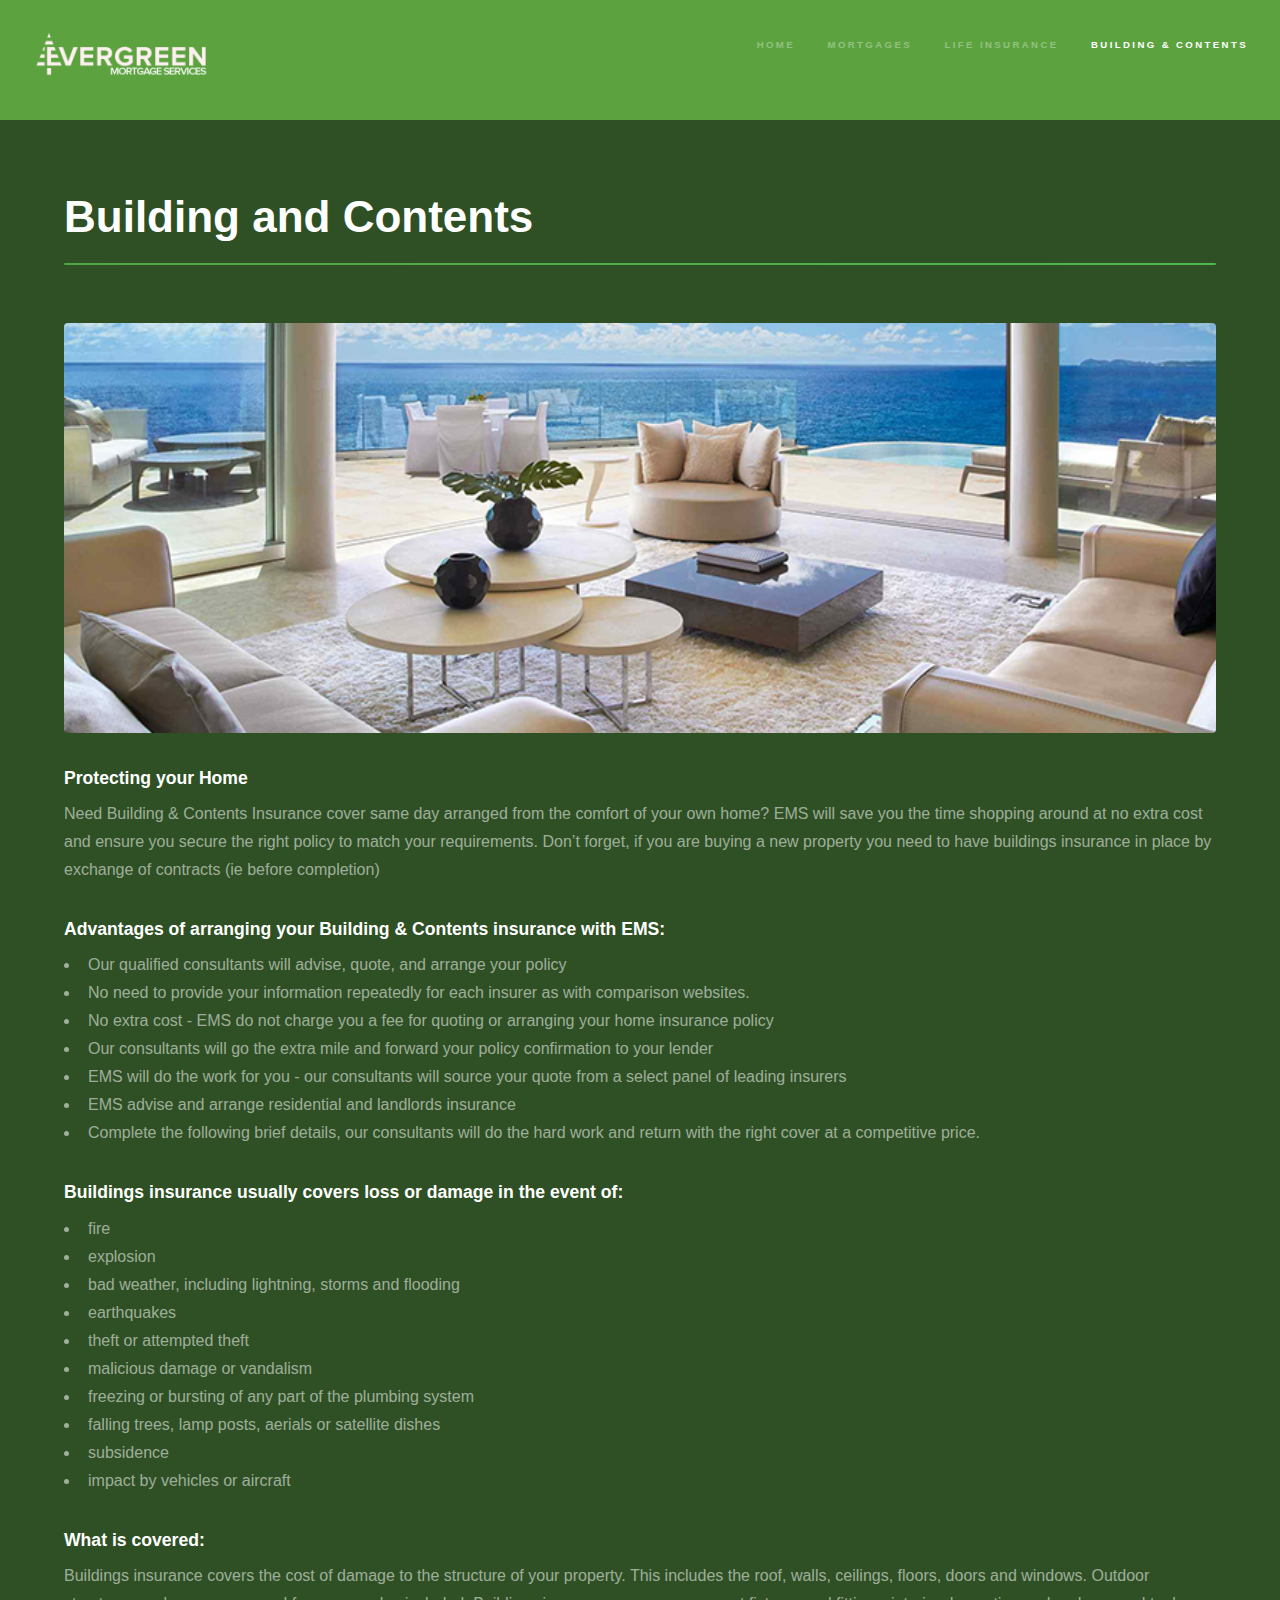
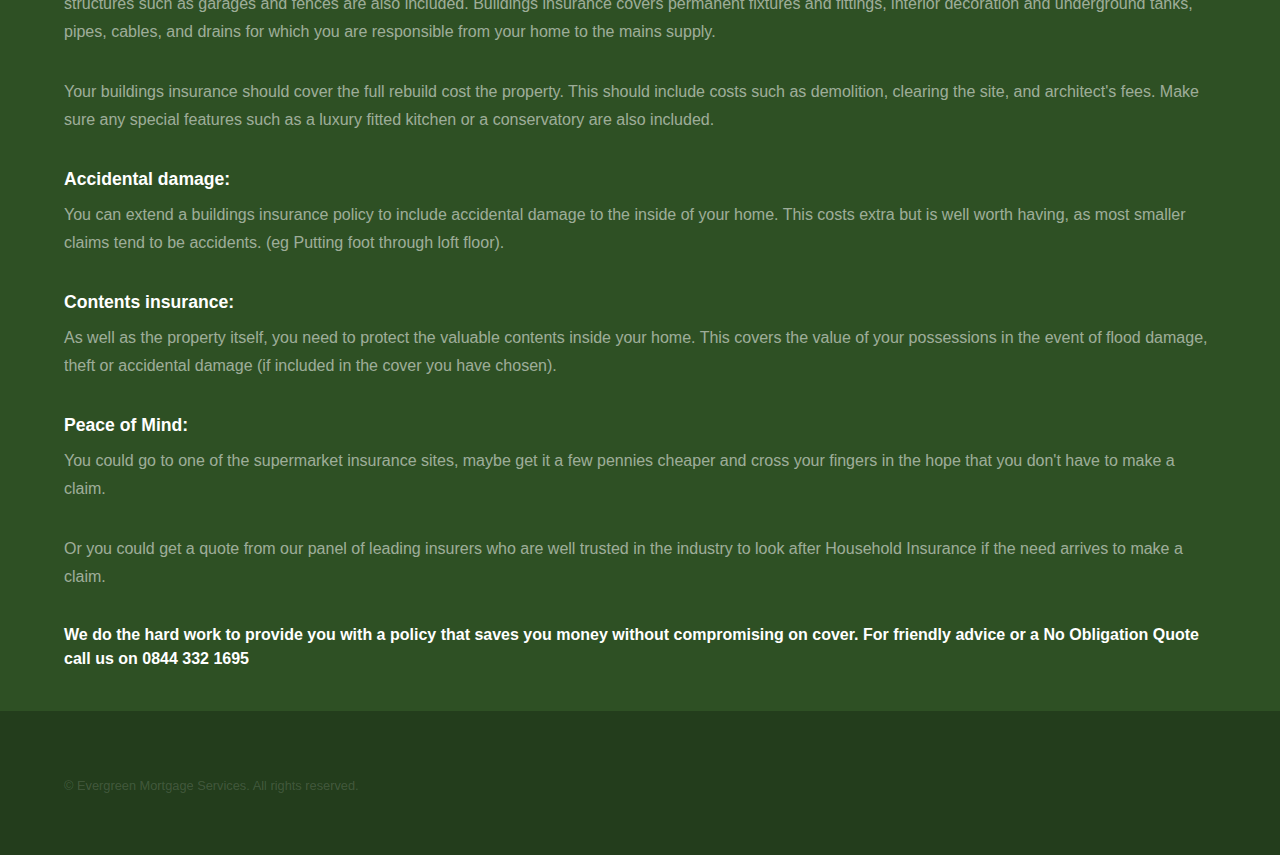
==== commit 8d639e2f: "Final site With form?" ====
--- a/Building&contents.html
+++ b/Building&contents.html
@@ -21,7 +21,7 @@
 					<ul>
 						<li><a href="index.html">Home</a></li>
 						<li><a href="Mortgages.html">Mortgages</a></li>
-						<li><a href="lifeinsurance.html">Life Insurance</a></li>
+						<li><a href="LifeInsurance.html">Life Insurance</a></li>
 						<li><a href="Building&contents.html"  class="active">Building & Contents</a></li>
 					</ul>
 				</nav>
@@ -82,7 +82,7 @@
 			<footer id="footer" class="wrapper alt">
 				<div class="inner">
 					<ul class="menu">
-						<li>&copy; Untitled. All rights reserved.</li><li>Design: <a href="http://html5up.net">HTML5 UP</a></li>
+						<li>&copy; Evergreen Mortgage Services. All rights reserved.</li>
 					</ul>
 				</div>
 			</footer>
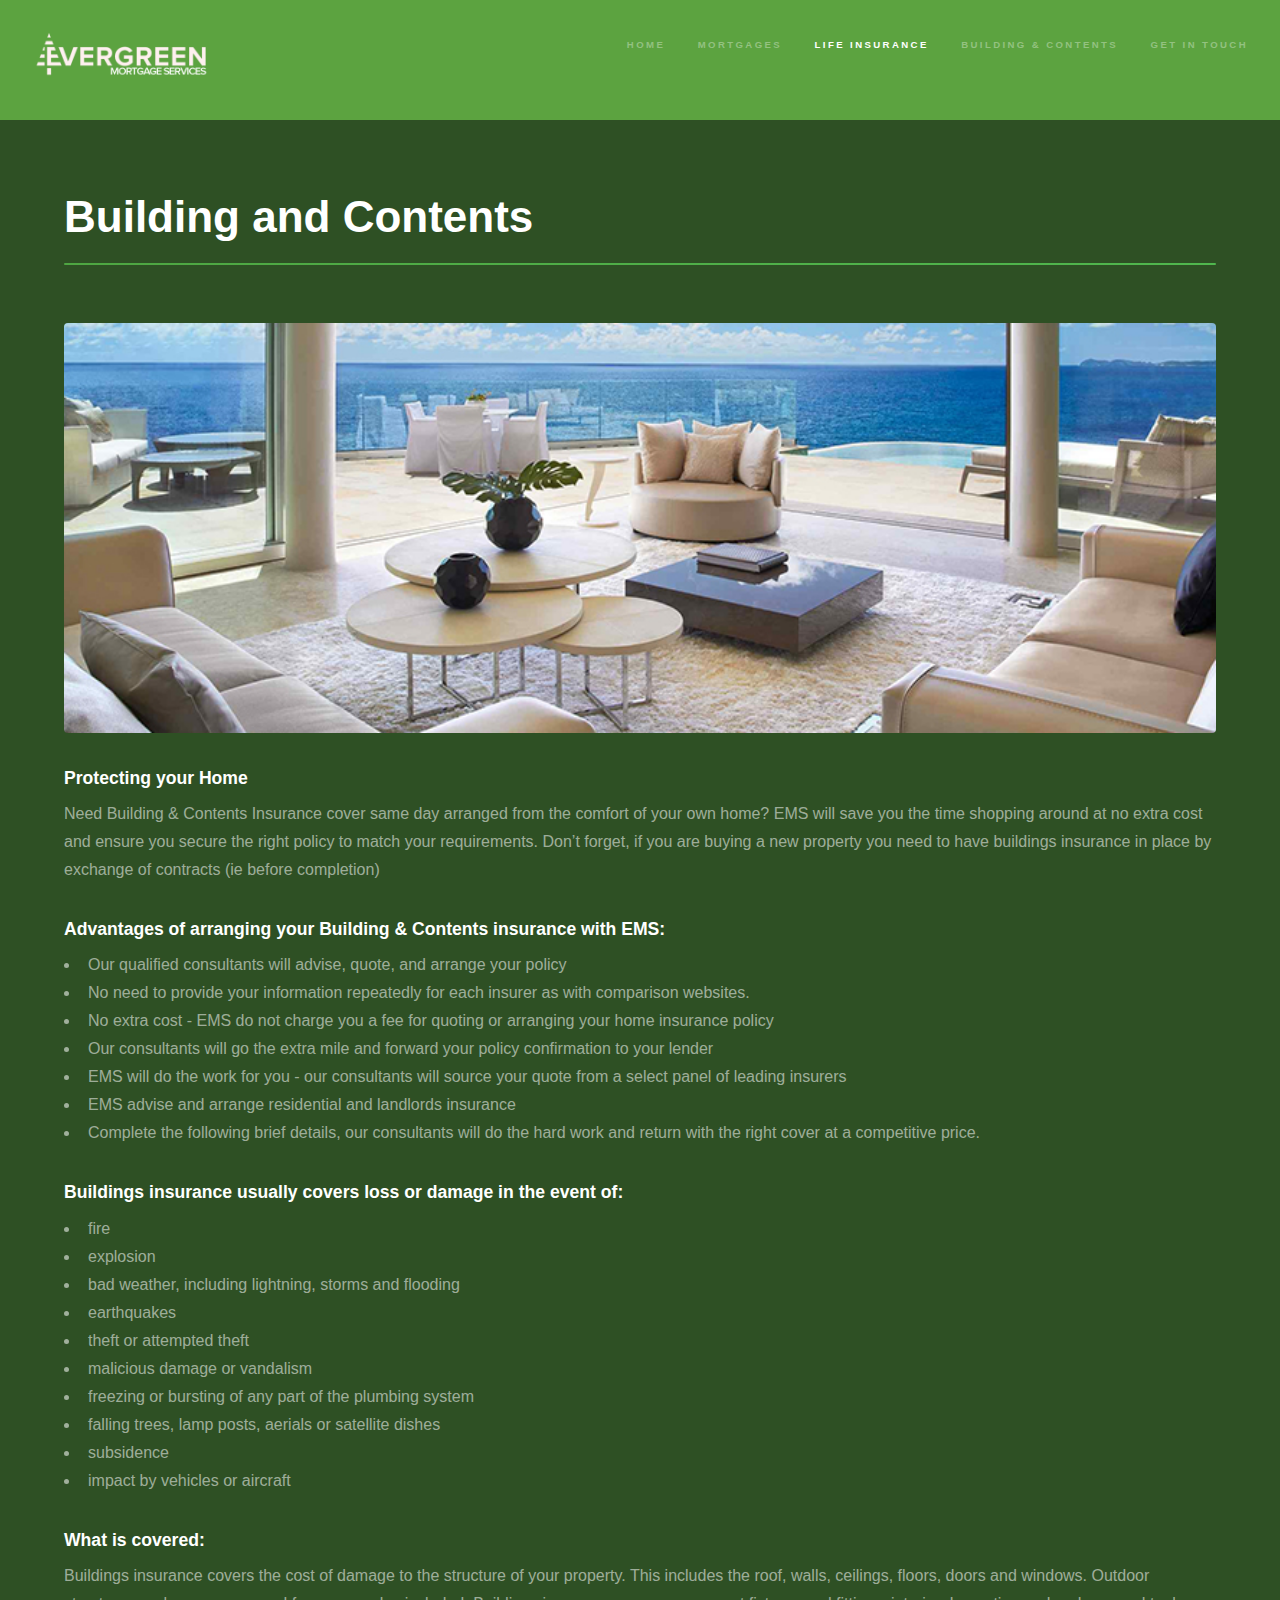
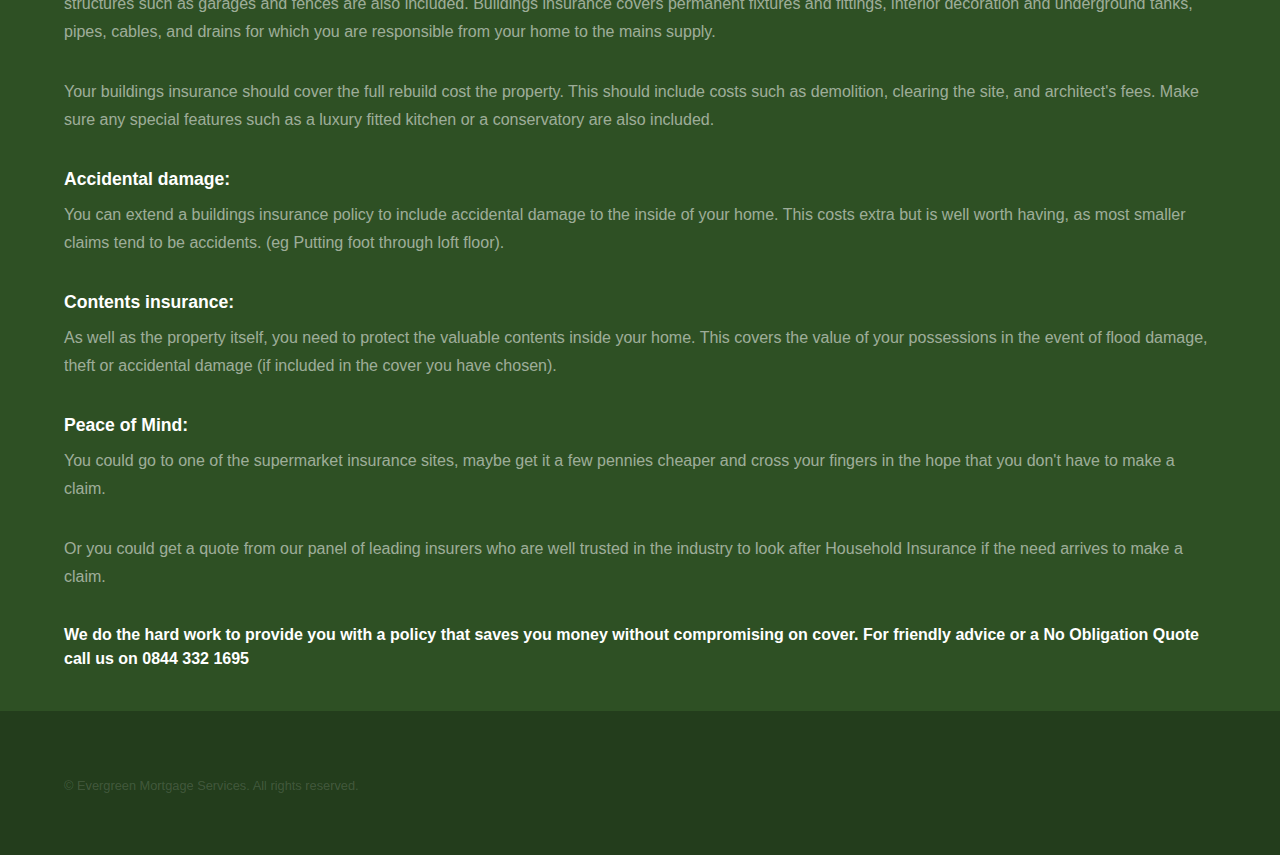
==== commit 7596df37: "Added a contact us to header" ====
--- a/Building&contents.html
+++ b/Building&contents.html
@@ -21,8 +21,9 @@
 					<ul>
 						<li><a href="index.html">Home</a></li>
 						<li><a href="Mortgages.html">Mortgages</a></li>
-						<li><a href="LifeInsurance.html">Life Insurance</a></li>
-						<li><a href="Building&contents.html"  class="active">Building & Contents</a></li>
+						<li><a href="lifeInsurance.html"  class="active">Life Insurance</a></li>
+						<li><a href="Building&contents.html">Building & Contents</a></li>
+						<li><a href="index.html#three">Get in touch</a></li>
 					</ul>
 				</nav>
 			</header>
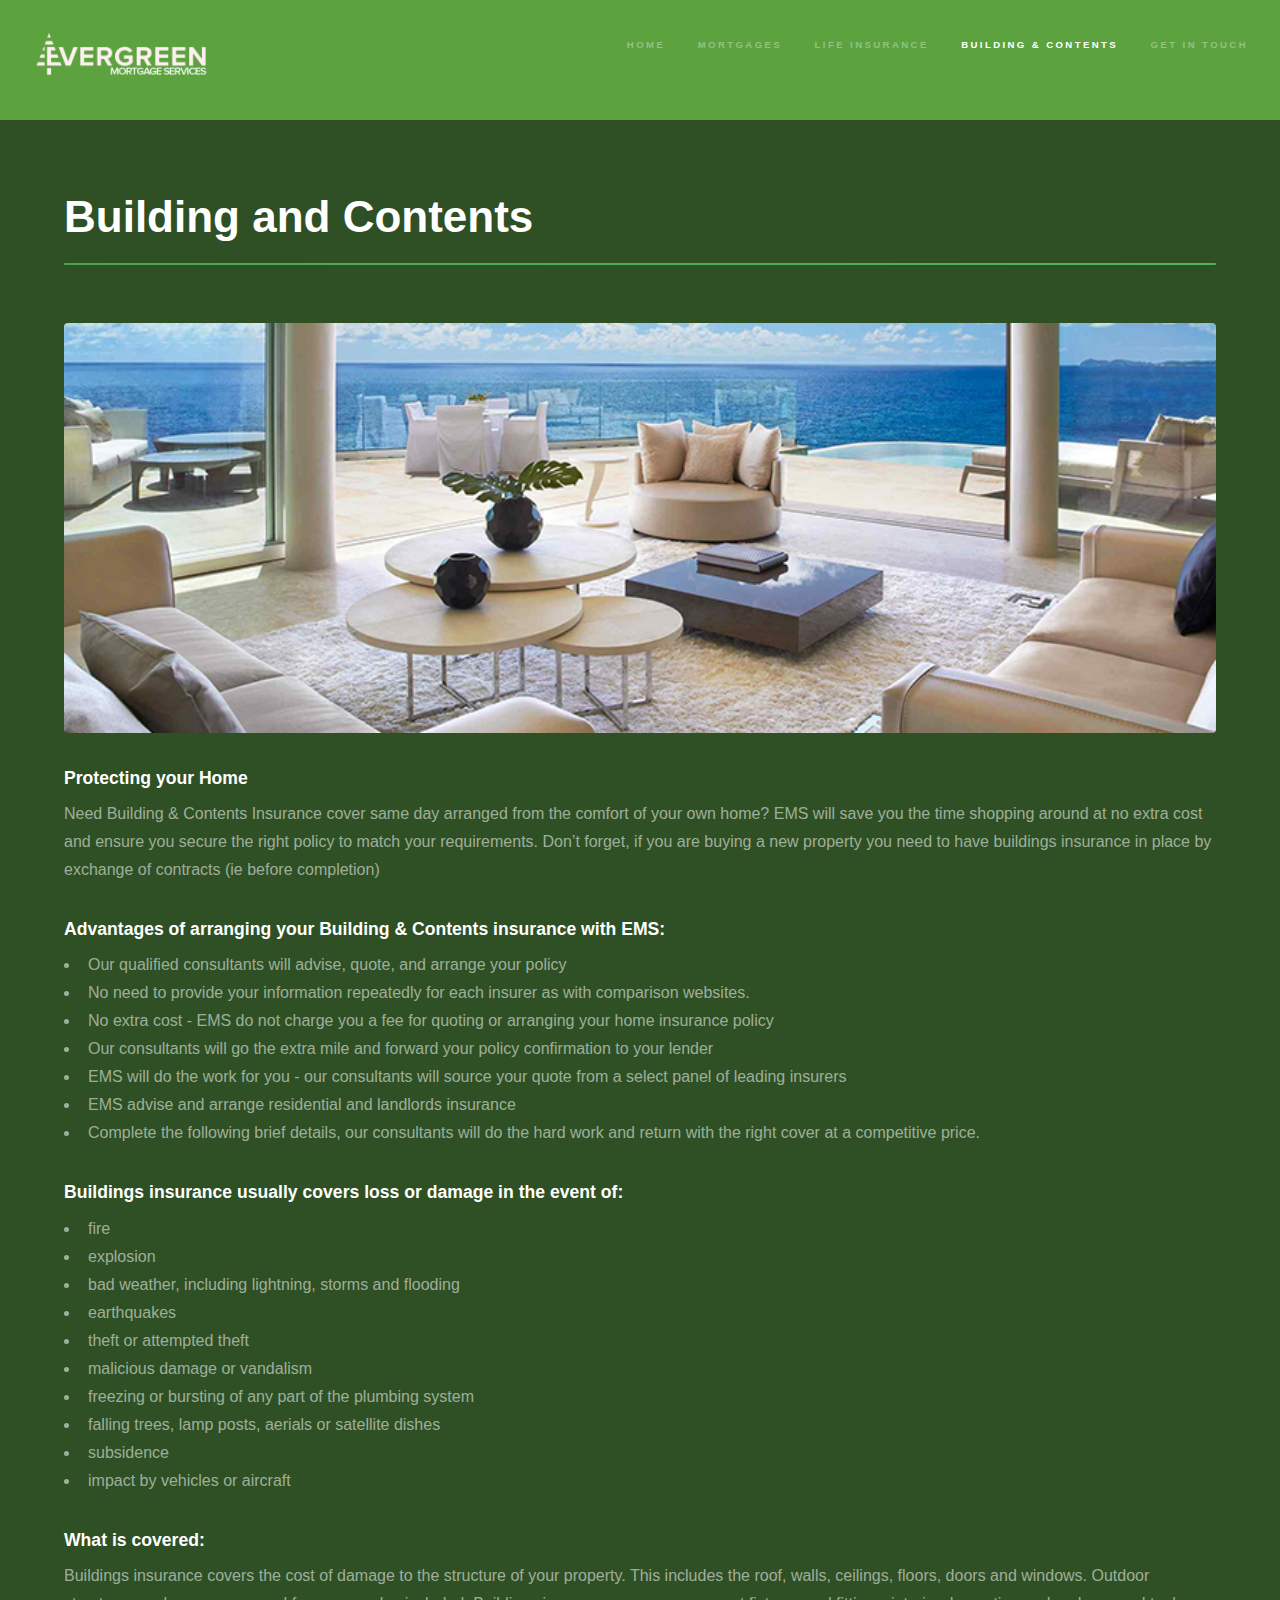
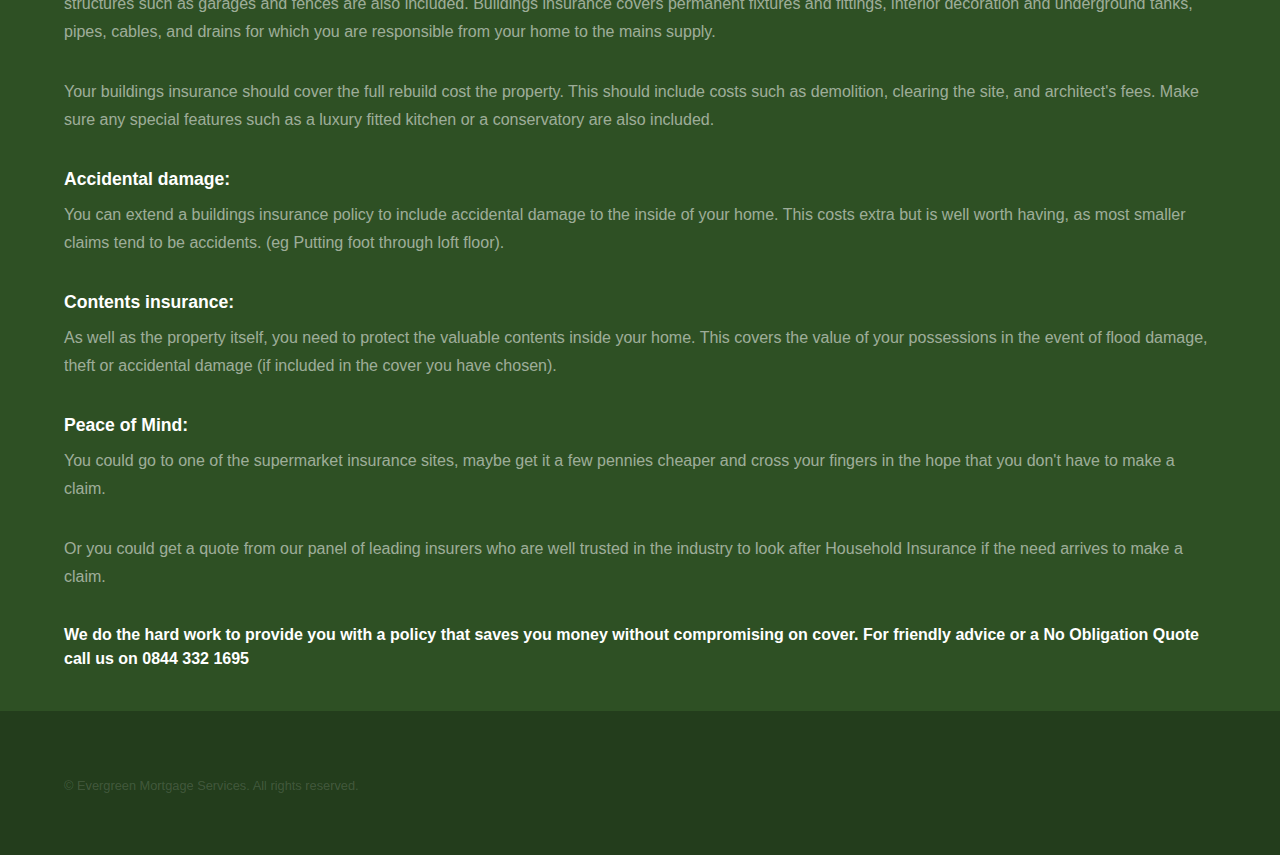
==== commit d8b4f893: "Add files via upload" ====
--- a/Building&contents.html
+++ b/Building&contents.html
@@ -21,8 +21,8 @@
 					<ul>
 						<li><a href="index.html">Home</a></li>
 						<li><a href="Mortgages.html">Mortgages</a></li>
-						<li><a href="lifeInsurance.html"  class="active">Life Insurance</a></li>
-						<li><a href="Building&contents.html">Building & Contents</a></li>
+						<li><a href="lifeInsurance.html">Life Insurance</a></li>
+						<li><a href="Building&contents.html"	class="active">Building & Contents</a></li>
 						<li><a href="index.html#three">Get in touch</a></li>
 					</ul>
 				</nav>
